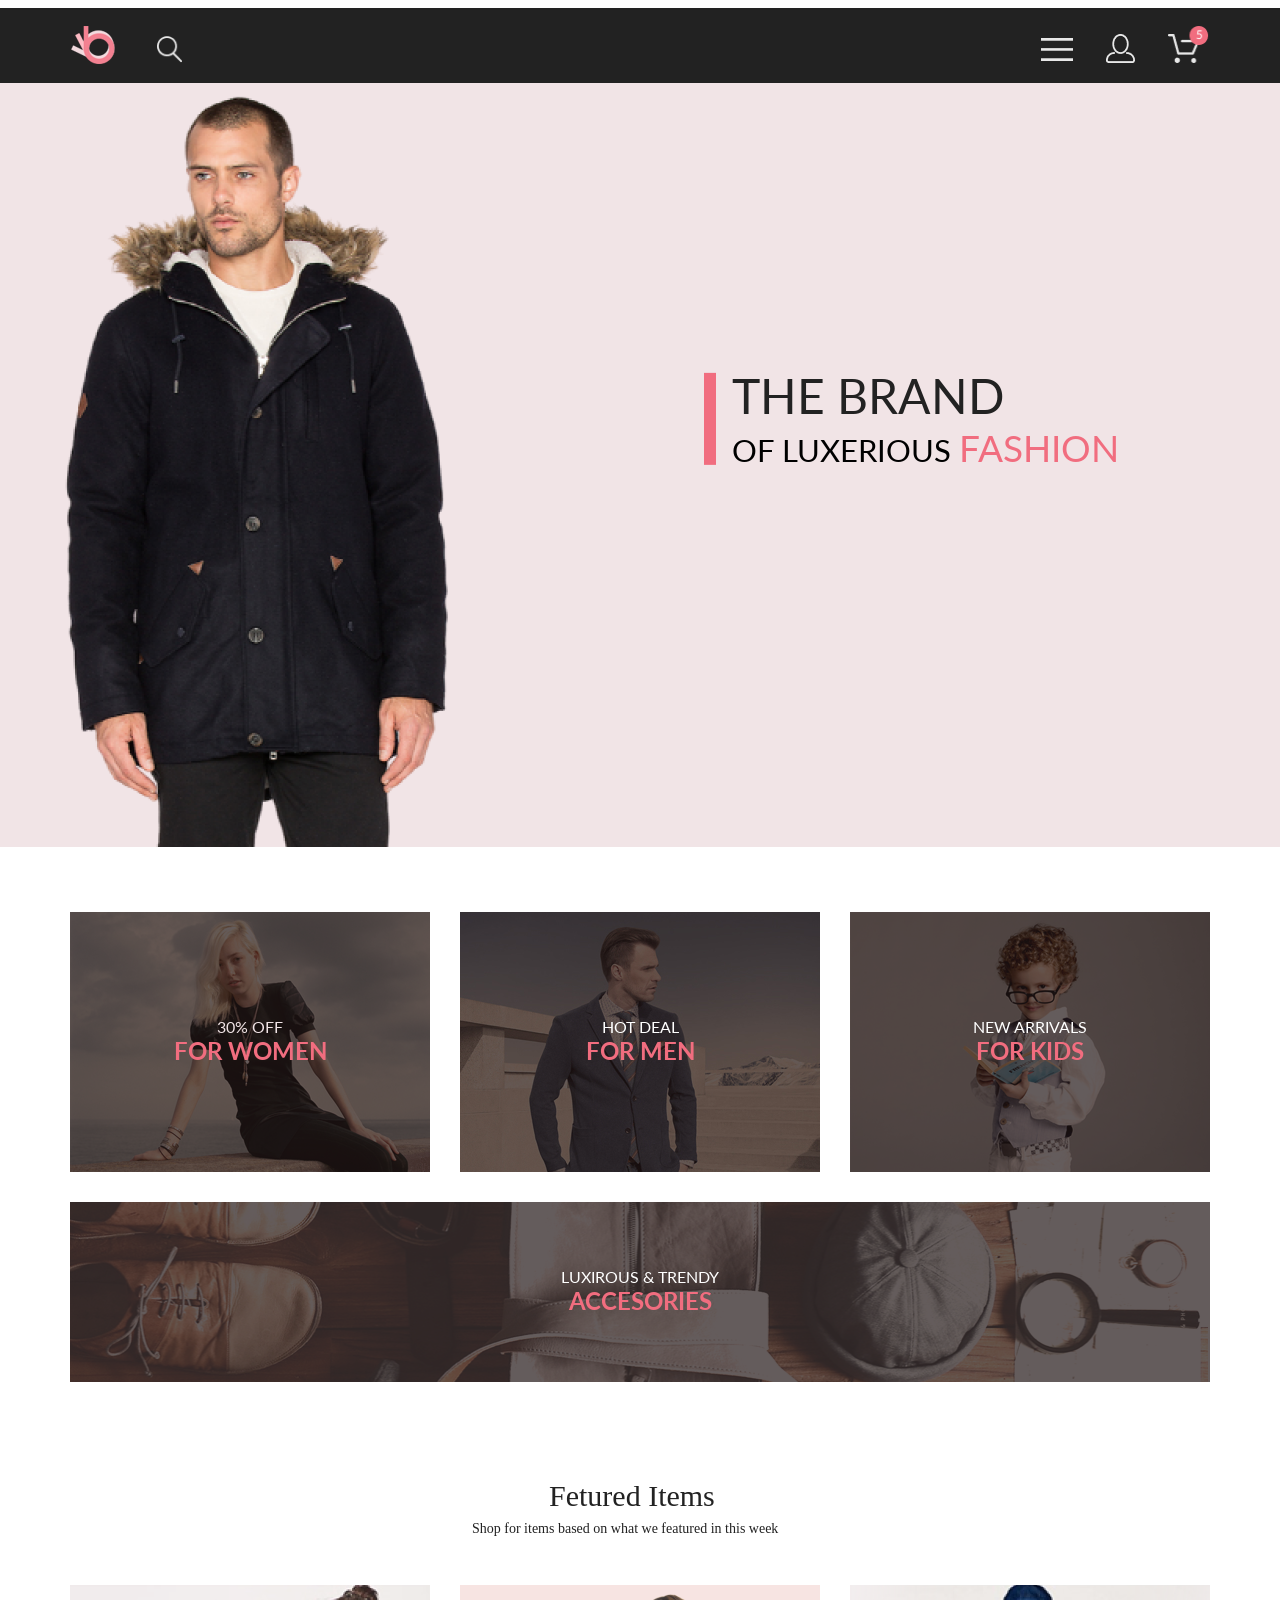
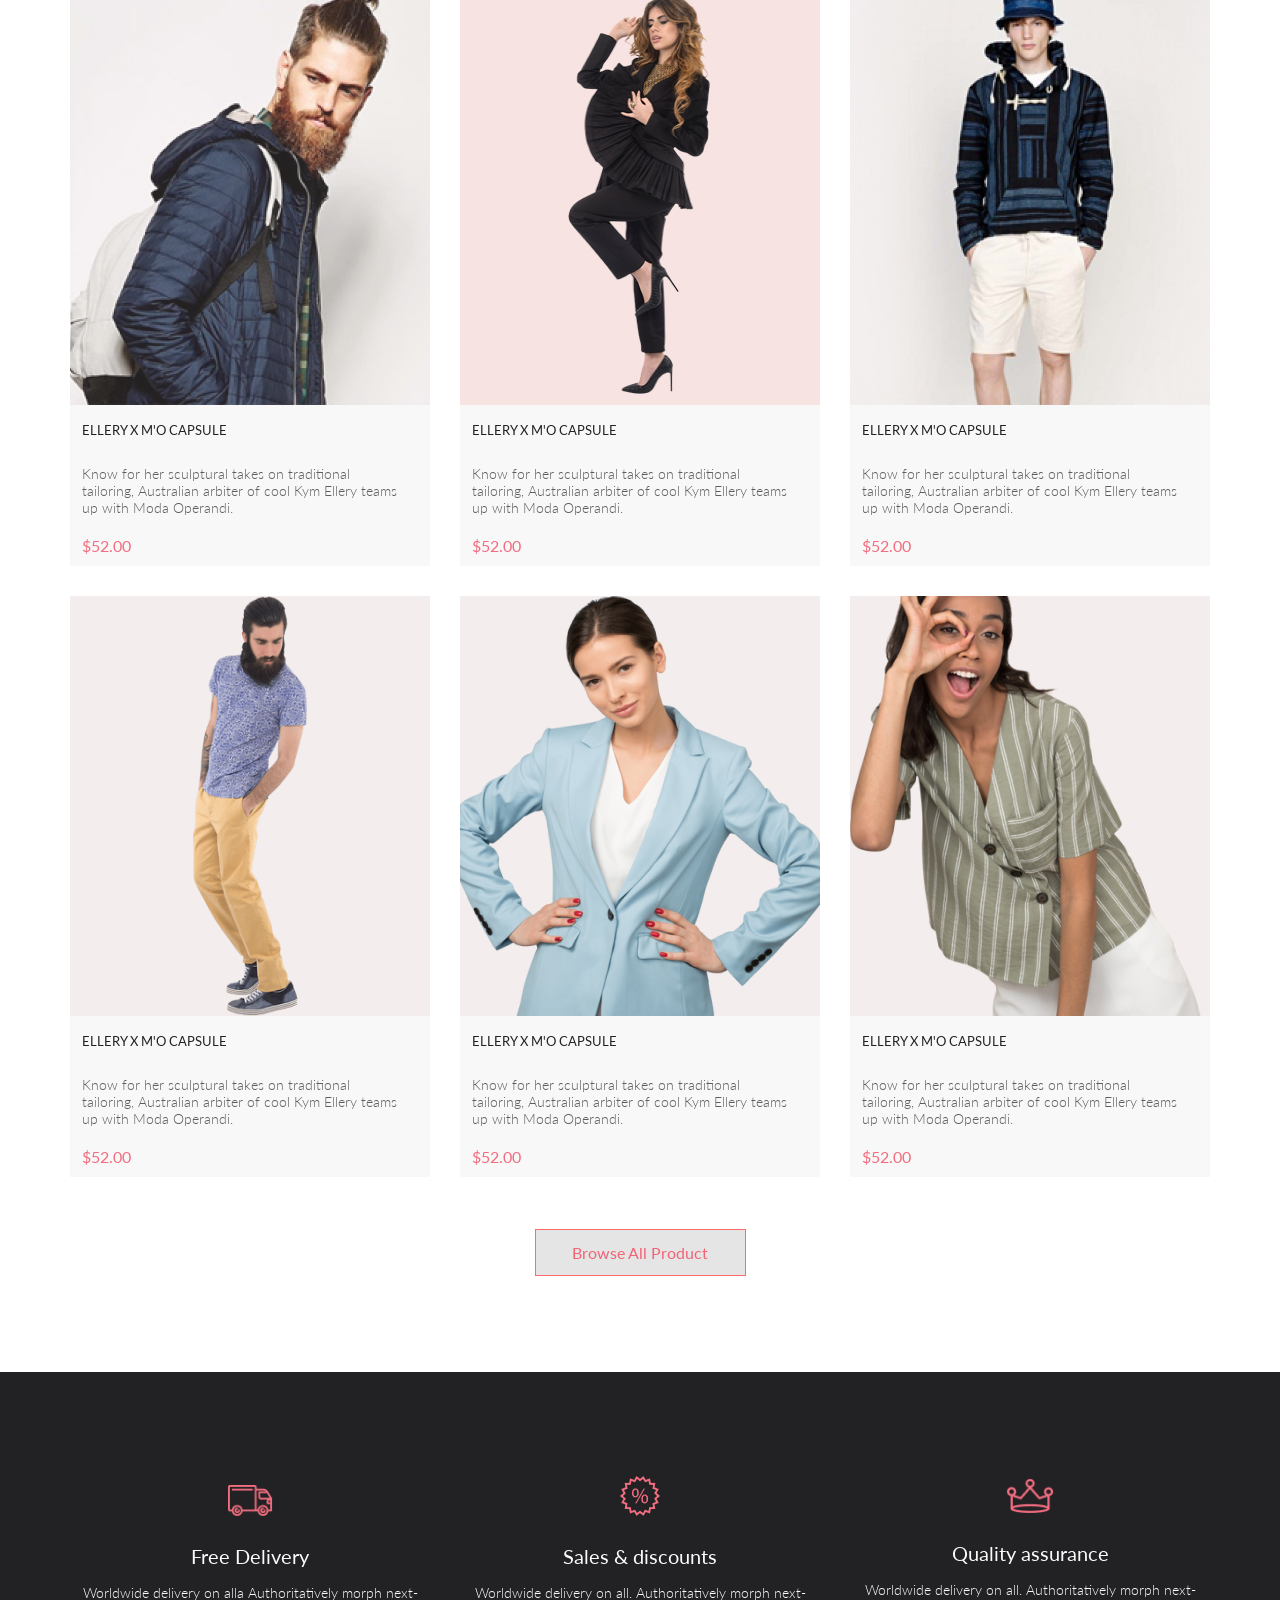
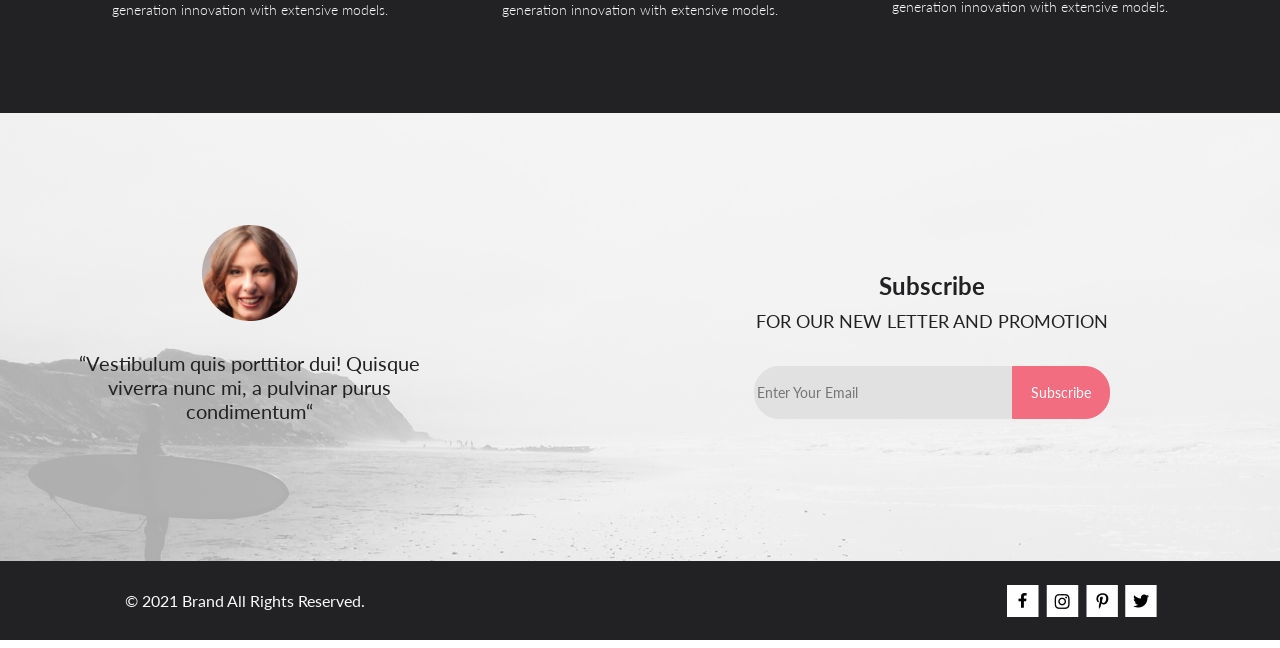
==== html/index.html @ 11b7366b "Initial" ====
<!DOCTYPE html>
<html lang="en">
<head>
    <meta charset="UTF-8">
    <title>Shop</title>
</head>
<style>
    @import "css/header.css";
    @import "css/main.css";
</style>
<body>
<div class="position">

    <header class="header">
        <div class="background">
            <div class="logo-and-search">
                <img class="logo" src="image/Logo.png">
                <img class="search" src="image/Search.png">
            </div>
            <div class="menu-profile-basket">
                <img class="menu" src="image/menu.png">
                <img class="profile" src="image/profile.png">
                <img class="basket" src="image/basket.png">
            </div>
        </div>
    </header>

    <main class="main">
        <div class="main-backend">
            <div class="men-text">
                <img class="men" src="image/men.png">
                <div class="text-and-stick">
                    <img src="image/stick.png">
                    <div class="text-name">
                        <span class="text-name__1">THE BRAND</span><br>
                        <span class="text-name__2">OF LUXERIOUS <span class="text-name__3">FASHION</span></span>

                    </div>
                </div>
            </div>
        </div>
        <div class="block-advertisement">
            <div class="block-advertisement__item women-background">
                <div class="item__text">
                    <span class="women-text__1">30% OFF</span>
                    <span class="women-text__2">FOR WOMEN</span>
                </div>
            </div>
            <div class="block-advertisement__item men-background">
                <div class="item__text">
                    <span class="men-2-text-section__1">HOT DEAL</span>
                    <span class="men-2-text-section__2">FOR MEN</span>
                </div>
            </div>
            <div class="block-advertisement__item kids-background">
                <div class="item__text">
                    <span class="kids-text__1">NEW ARRIVALS</span>
                    <span class="kids-text__2">FOR KIDS</span>
                </div>
            </div>
            <div class="img-background-accesories">
                <div class="item__text">
                    <span class="accessories-text__1">LUXIROUS & TRENDY</span>
                    <span class="accessories-text__2">ACCESORIES</span>
                </div>
            </div>
        </div>
        <div class="cont">
            <div class="text">
                <span class="text__1">Fetured Items</span>
                <span class="text__2">Shop for items based on what we featured in this week</span>
            </div>
            <div class="container">
                <div class="container__men-1">
                    <div class="container__background">
                        <img class="container-men-1__men-img" src="image/men-container-1.png">
                        <div class="container__texts">
                            <h3 class="container-texts__1">ELLERY X M'O CAPSULE</h3>
                            <h3 class="container-texts__2">Know for her sculptural takes on traditional tailoring,
                                Australian arbiter of cool Kym Ellery teams up with Moda Operandi.</h3>
                            <h3 class="container-texts__3">$52.00</h3>
                        </div>
                    </div>
                </div>
                <div class="container__women-1">
                    <div class="container__background">
                        <img class="container-women-1__women-img" src="image/women-container-1.png">
                        <div class="container__texts">
                            <h3 class="container-texts__1">ELLERY X M'O CAPSULE</h3>
                            <h3 class="container-texts__2">Know for her sculptural takes on traditional tailoring,
                                Australian arbiter of cool Kym Ellery teams up with Moda Operandi.</h3>
                            <h3 class="container-texts__3">$52.00</h3>
                        </div>
                    </div>
                </div>
                <div class="container__men-2">
                    <div class="container__background">
                        <img class="container-men-2__men-img" src="image/men-container-2.png">
                        <div class="container__texts">
                            <h3 class="container-texts__1">ELLERY X M'O CAPSULE</h3>
                            <h3 class="container-texts__2">Know for her sculptural takes on traditional tailoring,
                                Australian arbiter of cool Kym Ellery teams up with Moda Operandi.</h3>
                            <h3 class="container-texts__3">$52.00</h3>
                        </div>
                    </div>
                </div>
                <div class="container__men-3">
                    <div class="container__background">
                        <img class="container-men-3__men-img" src="image/men-container-3.png">
                        <div class="container__texts">
                            <h3 class="container-texts__1">ELLERY X M'O CAPSULE</h3>
                            <h3 class="container-texts__2">Know for her sculptural takes on traditional tailoring,
                                Australian arbiter of cool Kym Ellery teams up with Moda Operandi.</h3>
                            <h3 class="container-texts__3">$52.00</h3>
                        </div>
                    </div>
                </div>
                <div class="container__women-2">
                    <div class="container__background">
                        <img class="container-women-2__women-img" src="image/women-container-2.png">
                        <div class="container__texts">
                            <h3 class="container-texts__1">ELLERY X M'O CAPSULE</h3>
                            <h3 class="container-texts__2">Know for her sculptural takes on traditional tailoring,
                                Australian arbiter of cool Kym Ellery teams up with Moda Operandi.</h3>
                            <h3 class="container-texts__3">$52.00</h3>
                        </div>
                    </div>
                </div>
                <div class="container__women-3">
                    <div class="container__background">
                        <img class="container-women-3__women-img" src="image/women-container-3.png">
                        <div class="container__texts">
                            <h3 class="container-texts__1">ELLERY X M'O CAPSULE</h3>
                            <h3 class="container-texts__2">Know for her sculptural takes on traditional tailoring,
                                Australian arbiter of cool Kym Ellery teams up with Moda Operandi.</h3>
                            <h3 class="container-texts__3">$52.00</h3>
                        </div>
                    </div>
                </div>
            </div>
            <button class="btn" type="button">Browse All Product</button>
        </div>
        <div class="other">
            <div class="other__background">
                <div class="other-background__blocks">
                    <img class="img-car" src="image/car.png">
                    <span class="other-background__text-title">Free Delivery</span>
                    <span class="other-background__text-body">Worldwide delivery on alla Authoritatively morph next-generation innovation with extensive models.</span>
                </div>
                <div class="other-background__blocks">
                    <img class="img-sale" src="image/sale.png">
                    <span class="other-background__text-title">Sales & discounts</span>
                    <span class="other-background__text-body">Worldwide delivery on all. Authoritatively morph next-generation innovation with extensive models.</span>
                </div>
                <div class="other-background__blocks">
                    <img class="img-assurance" src="image/assurance.png">
                    <span class="other-background__text-title">Quality assurance</span>
                    <span class="other-background__text-body">Worldwide delivery on all. Authoritatively morph next-generation innovation with extensive models.</span>
                </div>
            </div>
        </div>
        <div class="subscribe">
            <div class="subscribe__message">
                <img class="subscribe-message__women" src="image/subscribe-women.png">
                <span class="subscribe-message__text">“Vestibulum quis porttitor dui! Quisque viverra nunc mi, a pulvinar purus condimentum“</span>
            </div>
            <div class="subscribe__btn-input">
                <span class="subscribe-btn-input__text-1">Subscribe</span>
                <span class="subscribe-btn-input__text-2">FOR OUR NEW LETTER AND PROMOTION</span>
                <div class="input-btn">
                    <input class="input-btn__text" type="text" placeholder="Enter Your Email">
                    <button class="input-btn__button" type="button">Subscribe</button>
                </div>
            </div>
        </div>
    </main>

    <footer class="footer">
        <div class="footer__text">© 2021 Brand All Rights Reserved.</div>
        <div class="footer__link">
            <img src="image/facebook.png">
            <img src="image/instagram.png">
            <img src="image/pinterest.png">
            <img src="image/twitter.png">
        </div>
    </footer>

</div>
</body>
</html>
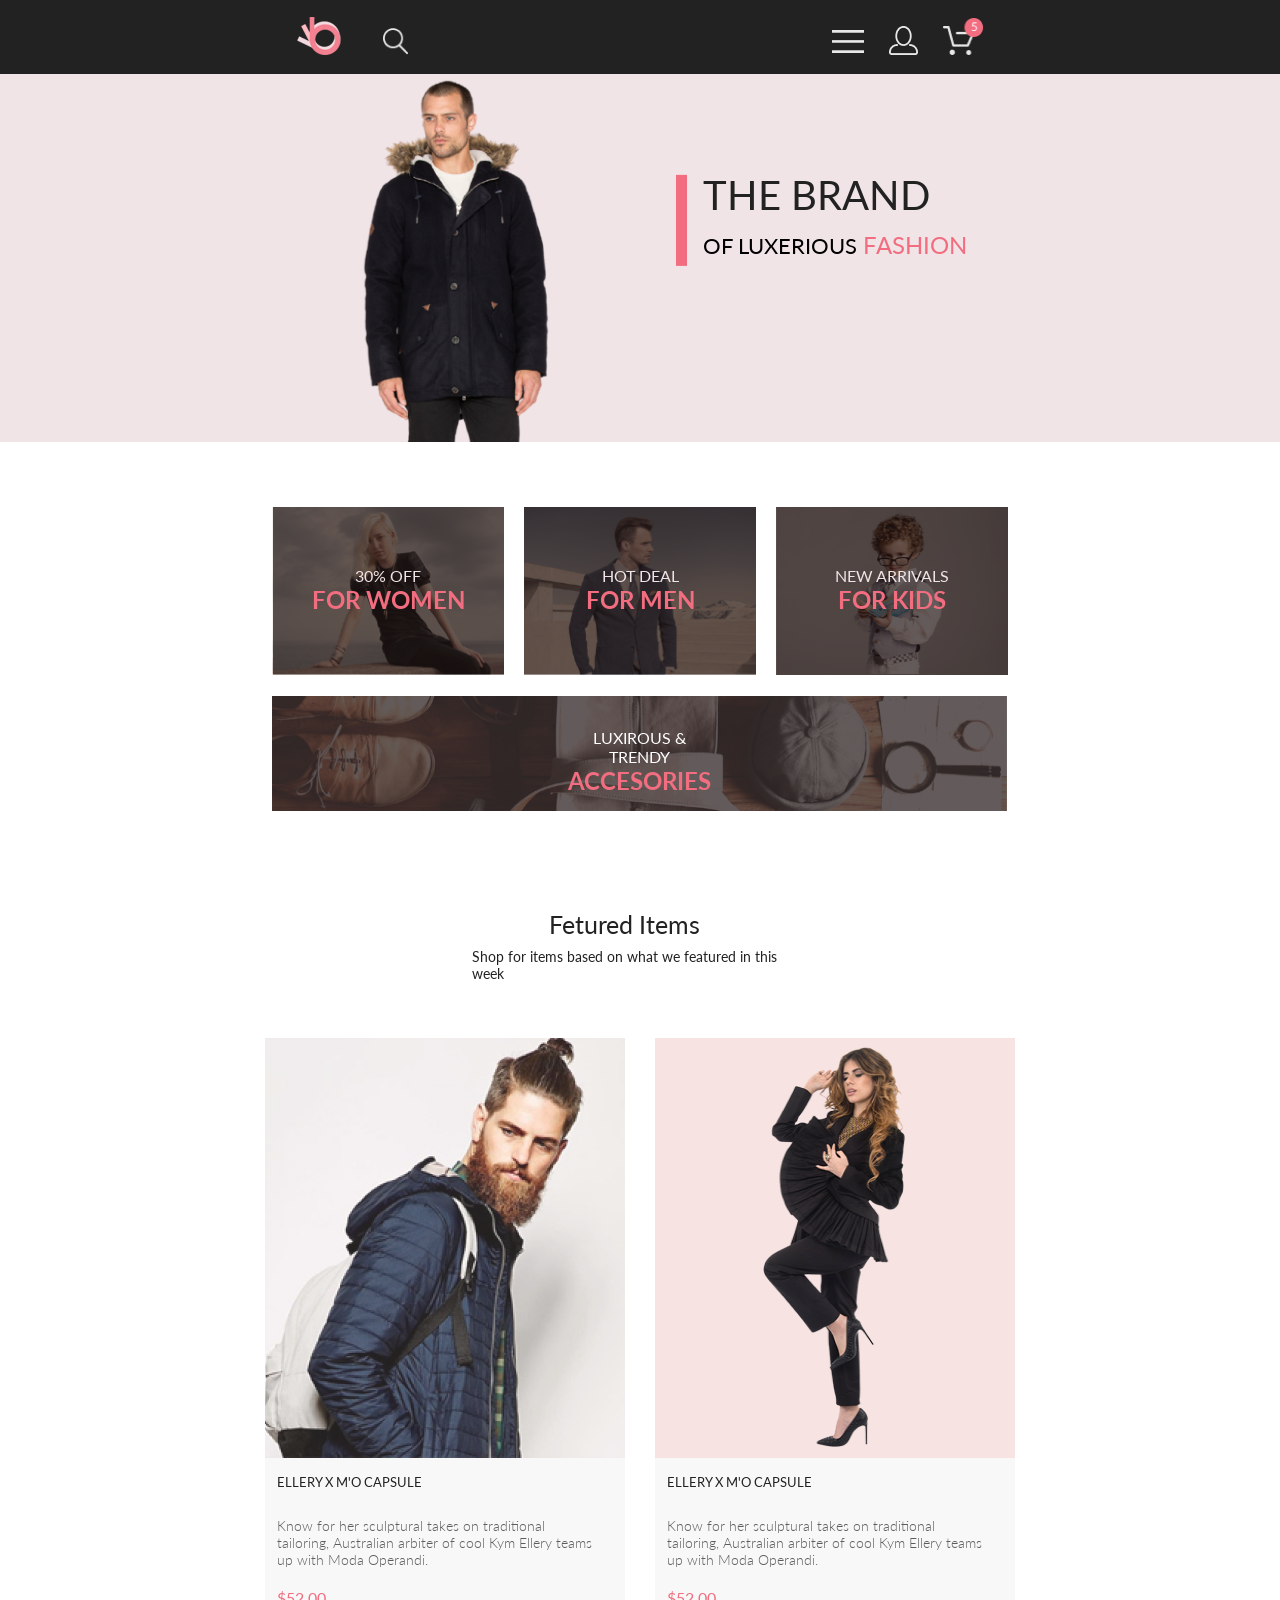
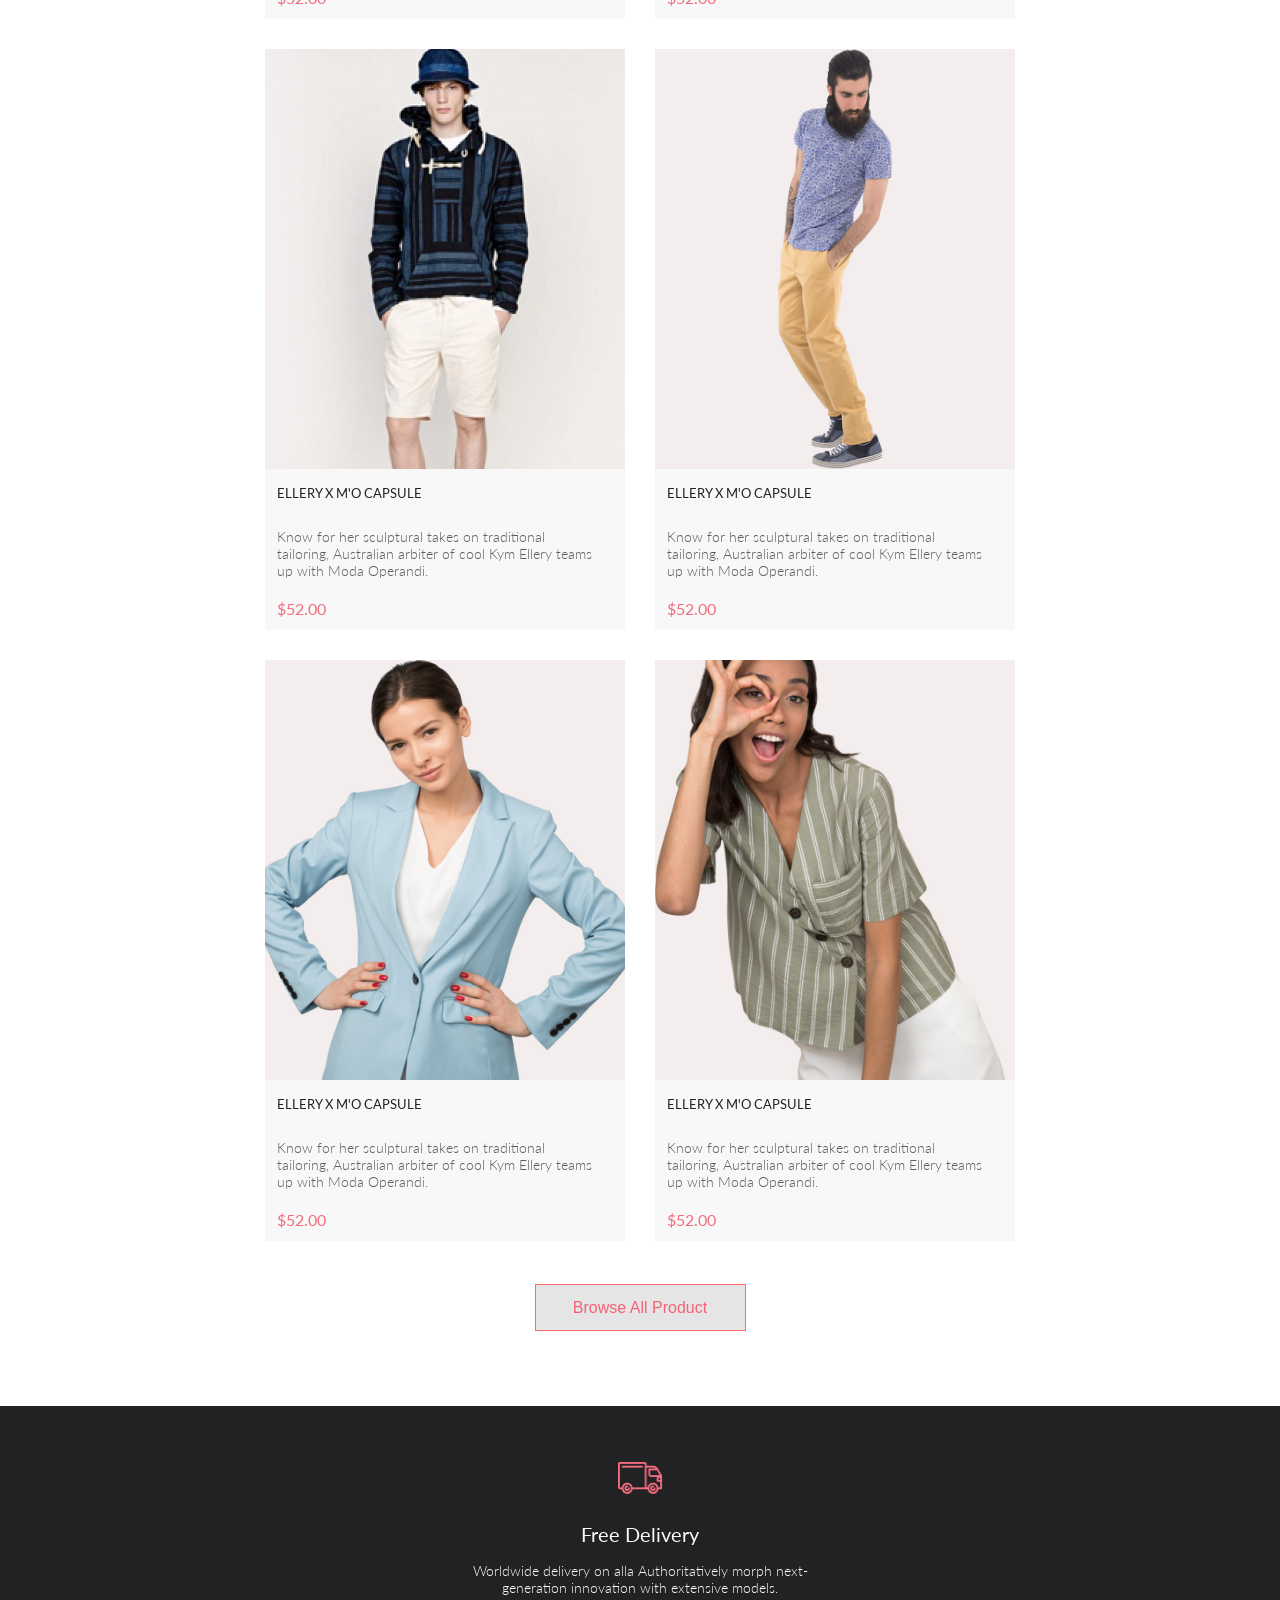
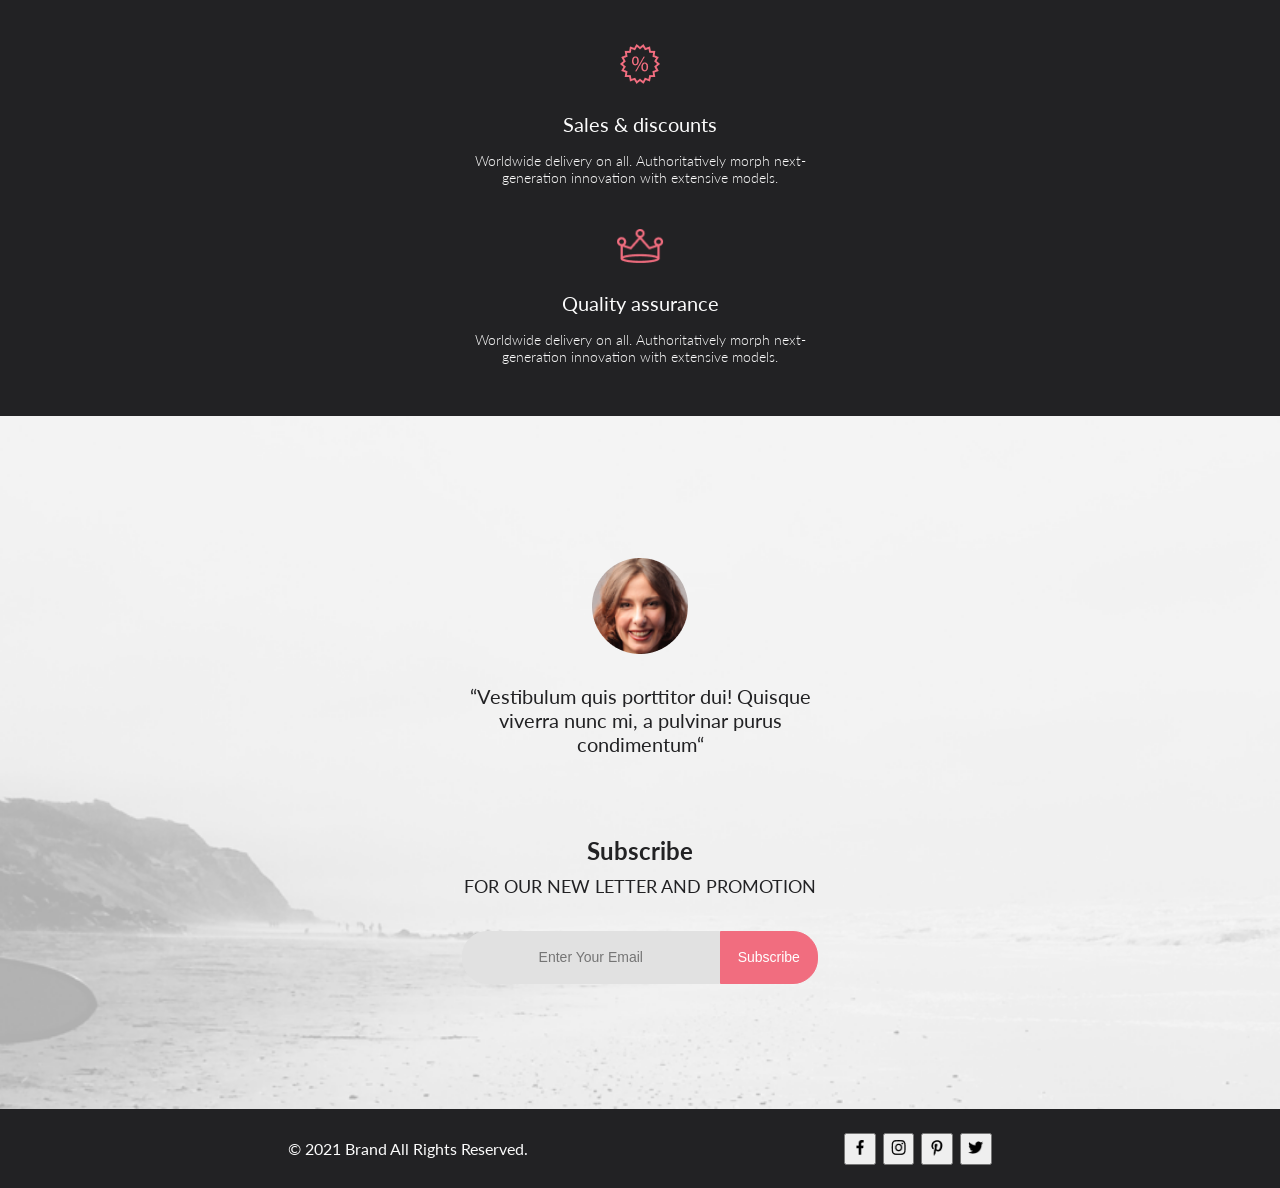
==== commit 416e4265: "Сделаны поправки на главное странице. Добавлен адаптив и псевдоклассы на главную страницу. Добавлена" ====
--- a/html/index.html
+++ b/html/index.html
@@ -8,183 +8,213 @@
     @import "css/header.css";
     @import "css/main.css";
 </style>
-<body>
-<div class="position">
-
-    <header class="header">
-        <div class="background">
-            <div class="logo-and-search">
-                <img class="logo" src="image/Logo.png">
-                <img class="search" src="image/Search.png">
-            </div>
-            <div class="menu-profile-basket">
-                <img class="menu" src="image/menu.png">
-                <img class="profile" src="image/profile.png">
-                <img class="basket" src="image/basket.png">
-            </div>
-        </div>
-    </header>
-
-    <main class="main">
-        <div class="main-backend">
-            <div class="men-text">
-                <img class="men" src="image/men.png">
-                <div class="text-and-stick">
-                    <img src="image/stick.png">
-                    <div class="text-name">
-                        <span class="text-name__1">THE BRAND</span><br>
-                        <span class="text-name__2">OF LUXERIOUS <span class="text-name__3">FASHION</span></span>
-
-                    </div>
-                </div>
-            </div>
-        </div>
-        <div class="block-advertisement">
-            <div class="block-advertisement__item women-background">
-                <div class="item__text">
-                    <span class="women-text__1">30% OFF</span>
-                    <span class="women-text__2">FOR WOMEN</span>
-                </div>
-            </div>
-            <div class="block-advertisement__item men-background">
-                <div class="item__text">
-                    <span class="men-2-text-section__1">HOT DEAL</span>
-                    <span class="men-2-text-section__2">FOR MEN</span>
-                </div>
-            </div>
-            <div class="block-advertisement__item kids-background">
-                <div class="item__text">
-                    <span class="kids-text__1">NEW ARRIVALS</span>
-                    <span class="kids-text__2">FOR KIDS</span>
-                </div>
-            </div>
-            <div class="img-background-accesories">
-                <div class="item__text">
-                    <span class="accessories-text__1">LUXIROUS & TRENDY</span>
-                    <span class="accessories-text__2">ACCESORIES</span>
-                </div>
-            </div>
-        </div>
-        <div class="cont">
-            <div class="text">
-                <span class="text__1">Fetured Items</span>
-                <span class="text__2">Shop for items based on what we featured in this week</span>
-            </div>
-            <div class="container">
-                <div class="container__men-1">
-                    <div class="container__background">
-                        <img class="container-men-1__men-img" src="image/men-container-1.png">
-                        <div class="container__texts">
-                            <h3 class="container-texts__1">ELLERY X M'O CAPSULE</h3>
-                            <h3 class="container-texts__2">Know for her sculptural takes on traditional tailoring,
-                                Australian arbiter of cool Kym Ellery teams up with Moda Operandi.</h3>
-                            <h3 class="container-texts__3">$52.00</h3>
-                        </div>
-                    </div>
-                </div>
-                <div class="container__women-1">
-                    <div class="container__background">
-                        <img class="container-women-1__women-img" src="image/women-container-1.png">
-                        <div class="container__texts">
-                            <h3 class="container-texts__1">ELLERY X M'O CAPSULE</h3>
-                            <h3 class="container-texts__2">Know for her sculptural takes on traditional tailoring,
-                                Australian arbiter of cool Kym Ellery teams up with Moda Operandi.</h3>
-                            <h3 class="container-texts__3">$52.00</h3>
-                        </div>
-                    </div>
-                </div>
-                <div class="container__men-2">
-                    <div class="container__background">
-                        <img class="container-men-2__men-img" src="image/men-container-2.png">
-                        <div class="container__texts">
-                            <h3 class="container-texts__1">ELLERY X M'O CAPSULE</h3>
-                            <h3 class="container-texts__2">Know for her sculptural takes on traditional tailoring,
-                                Australian arbiter of cool Kym Ellery teams up with Moda Operandi.</h3>
-                            <h3 class="container-texts__3">$52.00</h3>
-                        </div>
-                    </div>
-                </div>
-                <div class="container__men-3">
-                    <div class="container__background">
-                        <img class="container-men-3__men-img" src="image/men-container-3.png">
-                        <div class="container__texts">
-                            <h3 class="container-texts__1">ELLERY X M'O CAPSULE</h3>
-                            <h3 class="container-texts__2">Know for her sculptural takes on traditional tailoring,
-                                Australian arbiter of cool Kym Ellery teams up with Moda Operandi.</h3>
-                            <h3 class="container-texts__3">$52.00</h3>
-                        </div>
-                    </div>
-                </div>
-                <div class="container__women-2">
-                    <div class="container__background">
-                        <img class="container-women-2__women-img" src="image/women-container-2.png">
-                        <div class="container__texts">
-                            <h3 class="container-texts__1">ELLERY X M'O CAPSULE</h3>
-                            <h3 class="container-texts__2">Know for her sculptural takes on traditional tailoring,
-                                Australian arbiter of cool Kym Ellery teams up with Moda Operandi.</h3>
-                            <h3 class="container-texts__3">$52.00</h3>
-                        </div>
-                    </div>
-                </div>
-                <div class="container__women-3">
-                    <div class="container__background">
-                        <img class="container-women-3__women-img" src="image/women-container-3.png">
-                        <div class="container__texts">
-                            <h3 class="container-texts__1">ELLERY X M'O CAPSULE</h3>
-                            <h3 class="container-texts__2">Know for her sculptural takes on traditional tailoring,
-                                Australian arbiter of cool Kym Ellery teams up with Moda Operandi.</h3>
-                            <h3 class="container-texts__3">$52.00</h3>
-                        </div>
-                    </div>
-                </div>
-            </div>
-            <button class="btn" type="button">Browse All Product</button>
-        </div>
-        <div class="other">
-            <div class="other__background">
-                <div class="other-background__blocks">
-                    <img class="img-car" src="image/car.png">
-                    <span class="other-background__text-title">Free Delivery</span>
-                    <span class="other-background__text-body">Worldwide delivery on alla Authoritatively morph next-generation innovation with extensive models.</span>
-                </div>
-                <div class="other-background__blocks">
-                    <img class="img-sale" src="image/sale.png">
-                    <span class="other-background__text-title">Sales & discounts</span>
-                    <span class="other-background__text-body">Worldwide delivery on all. Authoritatively morph next-generation innovation with extensive models.</span>
-                </div>
-                <div class="other-background__blocks">
-                    <img class="img-assurance" src="image/assurance.png">
-                    <span class="other-background__text-title">Quality assurance</span>
-                    <span class="other-background__text-body">Worldwide delivery on all. Authoritatively morph next-generation innovation with extensive models.</span>
-                </div>
-            </div>
-        </div>
-        <div class="subscribe">
-            <div class="subscribe__message">
-                <img class="subscribe-message__women" src="image/subscribe-women.png">
-                <span class="subscribe-message__text">“Vestibulum quis porttitor dui! Quisque viverra nunc mi, a pulvinar purus condimentum“</span>
-            </div>
-            <div class="subscribe__btn-input">
-                <span class="subscribe-btn-input__text-1">Subscribe</span>
-                <span class="subscribe-btn-input__text-2">FOR OUR NEW LETTER AND PROMOTION</span>
-                <div class="input-btn">
-                    <input class="input-btn__text" type="text" placeholder="Enter Your Email">
-                    <button class="input-btn__button" type="button">Subscribe</button>
-                </div>
-            </div>
-        </div>
-    </main>
-
-    <footer class="footer">
-        <div class="footer__text">© 2021 Brand All Rights Reserved.</div>
-        <div class="footer__link">
-            <img src="image/facebook.png">
-            <img src="image/instagram.png">
-            <img src="image/pinterest.png">
-            <img src="image/twitter.png">
-        </div>
-    </footer>
-
-</div>
+<body class="class-body">
+
+<header class="header">
+    <div class="header__background">
+        <div class="header__logo-and-search">
+            <img class="logo" src="image/Logo.png">
+            <img class="search" src="image/Search.png">
+        </div>
+        <div class="header__menu-profile-basket">
+            <img class="menu" src="image/menu.png">
+            <img class="profile" src="image/profile.png">
+            <img class="basket" src="image/basket.png">
+        </div>
+    </div>
+</header>
+
+<main class="main">
+
+    <div class="main__men-and-text">
+        <img class="men" src="image/men.png">
+        <div class="text-and-stick">
+            <img src="image/stick.png">
+            <div class="text-name">
+                <span class="text-name__1">THE BRAND</span><br>
+                <span class="text-name__2">OF LUXERIOUS <span class="text-name__3">FASHION</span></span>
+
+            </div>
+        </div>
+    </div>
+
+    <div class="main__advertisement">
+        <div class="main-advertisement__item women-background">
+            <div class="item__text">
+                <span class="item-text__title">30% OFF</span>
+                <span class="item-text__who">FOR WOMEN</span>
+            </div>
+        </div>
+        <div class="main-advertisement__item men-background">
+            <div class="item__text">
+                <span class="item-text__title">HOT DEAL</span>
+                <span class="item-text__who">FOR MEN</span>
+            </div>
+        </div>
+        <div class="main-advertisement__item kids-background">
+            <div class="item__text">
+                <span class="item-text__title">NEW ARRIVALS</span>
+                <span class="item-text__who">FOR KIDS</span>
+            </div>
+        </div>
+        <div class="img-background-accesories">
+            <div class="item__text">
+                <span class="accessories-text__title">LUXIROUS & TRENDY</span>
+                <span class="accessories-text__content">ACCESORIES</span>
+            </div>
+        </div>
+    </div>
+
+    <div class="main__block-with-shares">
+        <div class="block-with-shares__text">
+            <span class="shares-text__title">Fetured Items</span>
+            <span class="shares-text__content">Shop for items based on what we featured in this week</span>
+        </div>
+        <div class="container">
+            <div class="container__men-1">
+                <div class="container__background">
+                    <button class="container__btn-buy" type="button">
+                        <img src="image/btn-basket.png" class="container-btn-buy__basket">
+                        <span class="container-btn-buy__text">Add to Cart</span>
+                    </button>
+                    <img class="container-men-1__men-img" src="image/men-container-1.png">
+                    <div class="container__texts">
+                        <h3 class="container-texts__1">ELLERY X M'O CAPSULE</h3>
+                        <h3 class="container-texts__2">Know for her sculptural takes on traditional tailoring,
+                            Australian arbiter of cool Kym Ellery teams up with Moda Operandi.</h3>
+                        <h3 class="container-texts__3">$52.00</h3>
+                    </div>
+                </div>
+            </div>
+            <div class="container__women-1">
+                <div class="container__background">
+                    <button class="container__btn-buy" type="button">
+                        <img src="image/btn-basket.png" class="container-btn-buy__basket">
+                        <span class="container-btn-buy__text">Add to Cart</span>
+                    </button>
+                    <img class="container-women-1__women-img" src="image/women-container-1.png">
+                    <div class="container__texts">
+                        <h3 class="container-texts__1">ELLERY X M'O CAPSULE</h3>
+                        <h3 class="container-texts__2">Know for her sculptural takes on traditional tailoring,
+                            Australian arbiter of cool Kym Ellery teams up with Moda Operandi.</h3>
+                        <h3 class="container-texts__3">$52.00</h3>
+                    </div>
+                </div>
+            </div>
+            <div class="container__men-2">
+                <div class="container__background">
+                    <button class="container__btn-buy" type="button">
+                        <img src="image/btn-basket.png" class="container-btn-buy__basket">
+                        <span class="container-btn-buy__text">Add to Cart</span>
+                    </button>
+                    <img class="container-men-2__men-img" src="image/men-container-2.png">
+                    <div class="container__texts">
+                        <h3 class="container-texts__1">ELLERY X M'O CAPSULE</h3>
+                        <h3 class="container-texts__2">Know for her sculptural takes on traditional tailoring,
+                            Australian arbiter of cool Kym Ellery teams up with Moda Operandi.</h3>
+                        <h3 class="container-texts__3">$52.00</h3>
+                    </div>
+                </div>
+            </div>
+            <div class="container__men-3">
+                <div class="container__background">
+                    <button class="container__btn-buy" type="button">
+                        <img src="image/btn-basket.png" class="container-btn-buy__basket">
+                        <span class="container-btn-buy__text">Add to Cart</span>
+                    </button>
+                    <img class="container-men-3__men-img" src="image/men-container-3.png">
+                    <div class="container__texts">
+                        <h3 class="container-texts__1">ELLERY X M'O CAPSULE</h3>
+                        <h3 class="container-texts__2">Know for her sculptural takes on traditional tailoring,
+                            Australian arbiter of cool Kym Ellery teams up with Moda Operandi.</h3>
+                        <h3 class="container-texts__3">$52.00</h3>
+                    </div>
+                </div>
+            </div>
+            <div class="container__women-2">
+                <div class="container__background">
+                    <button class="container__btn-buy" type="button">
+                        <img src="image/btn-basket.png" class="container-btn-buy__basket">
+                        <span class="container-btn-buy__text">Add to Cart</span>
+                    </button>
+                    <img class="container-women-2__women-img" src="image/women-container-2.png">
+                    <div class="container__texts">
+                        <h3 class="container-texts__1">ELLERY X M'O CAPSULE</h3>
+                        <h3 class="container-texts__2">Know for her sculptural takes on traditional tailoring,
+                            Australian arbiter of cool Kym Ellery teams up with Moda Operandi.</h3>
+                        <h3 class="container-texts__3">$52.00</h3>
+                    </div>
+                </div>
+            </div>
+            <div class="container__women-3">
+                <div class="container__background">
+                    <button class="container__btn-buy" type="button">
+                        <img src="image/btn-basket.png" class="container-btn-buy__basket">
+                        <span class="container-btn-buy__text">Add to Cart</span>
+                    </button>
+                    <img class="container-women-3__women-img" src="image/women-container-3.png">
+                    <div class="container__texts">
+                        <h3 class="container-texts__1">ELLERY X M'O CAPSULE</h3>
+                        <h3 class="container-texts__2">Know for her sculptural takes on traditional tailoring,
+                            Australian arbiter of cool Kym Ellery teams up with Moda Operandi.</h3>
+                        <h3 class="container-texts__3">$52.00</h3>
+                    </div>
+                </div>
+            </div>
+        </div>
+        <button class="btn" type="button">Browse All Product</button>
+    </div>
+    <div class="other">
+        <div class="other__background">
+            <div class="other-background__blocks">
+                <img class="img-car" src="image/car.png">
+                <span class="other-background__text-title">Free Delivery</span>
+                <span class="other-background__text-body">Worldwide delivery on alla Authoritatively morph next-generation innovation with extensive models.</span>
+            </div>
+            <div class="other-background__blocks">
+                <img class="img-sale" src="image/sale.png">
+                <span class="other-background__text-title">Sales & discounts</span>
+                <span class="other-background__text-body">Worldwide delivery on all. Authoritatively morph next-generation innovation with extensive models.</span>
+            </div>
+            <div class="other-background__blocks">
+                <img class="img-assurance" src="image/assurance.png">
+                <span class="other-background__text-title">Quality assurance</span>
+                <span class="other-background__text-body">Worldwide delivery on all. Authoritatively morph next-generation innovation with extensive models.</span>
+            </div>
+        </div>
+    </div>
+    <div class="subscribe">
+        <div class="subscribe__message">
+            <img class="subscribe-message__women" src="image/subscribe-women.png">
+            <span class="subscribe-message__text">“Vestibulum quis porttitor dui! Quisque viverra nunc mi, a pulvinar purus condimentum“</span>
+        </div>
+        <div class="subscribe__btn-input">
+            <span class="subscribe-btn-input__text-1">Subscribe</span>
+            <span class="subscribe-btn-input__text-2">FOR OUR NEW LETTER AND PROMOTION</span>
+            <div class="input-btn">
+                <input class="input-btn__text" type="email" placeholder="Enter Your Email">
+                <button class="input-btn__button" type="button">Subscribe</button>
+            </div>
+        </div>
+    </div>
+</main>
+
+<footer class="footer">
+    <div class="footer__text">© 2021 Brand All Rights Reserved.</div>
+    <div class="footer__link">
+        <button class="footer-link__img" type="button">
+            <img src="image/facebook.png" class="footer-link-img__facebook">
+        </button>
+        <button class="footer-link__img" type="button">
+            <img src="image/instagram.png" class="footer-link-img__instagram">
+        </button>
+        <button class="footer-link__img" type="button">
+            <img src="image/pinterest.png" class="footer-link-img__pinterest">
+        </button>
+        <button class="footer-link__img" type="button">
+                <img src="image/twitter.png" class="footer-link-img__twitter">
+        </button>
+    </div>
+</footer>
 </body>
 </html>
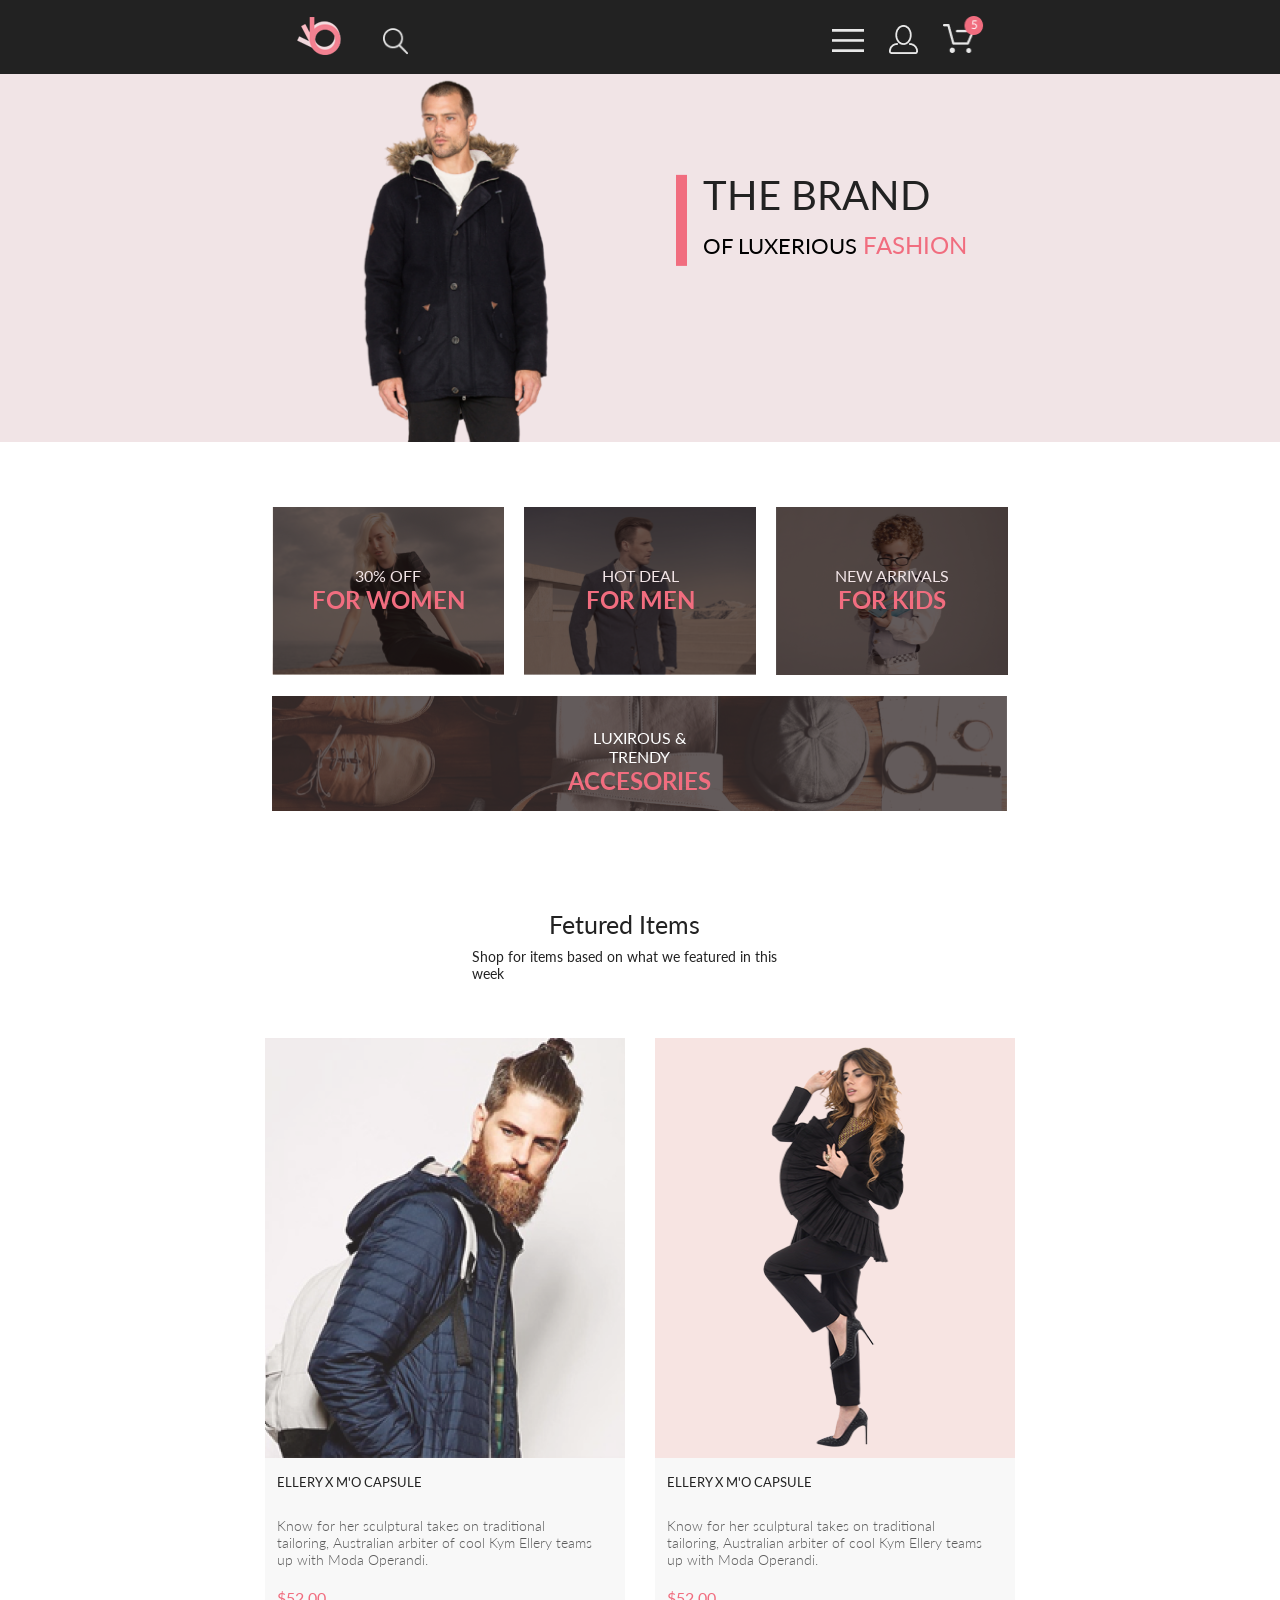
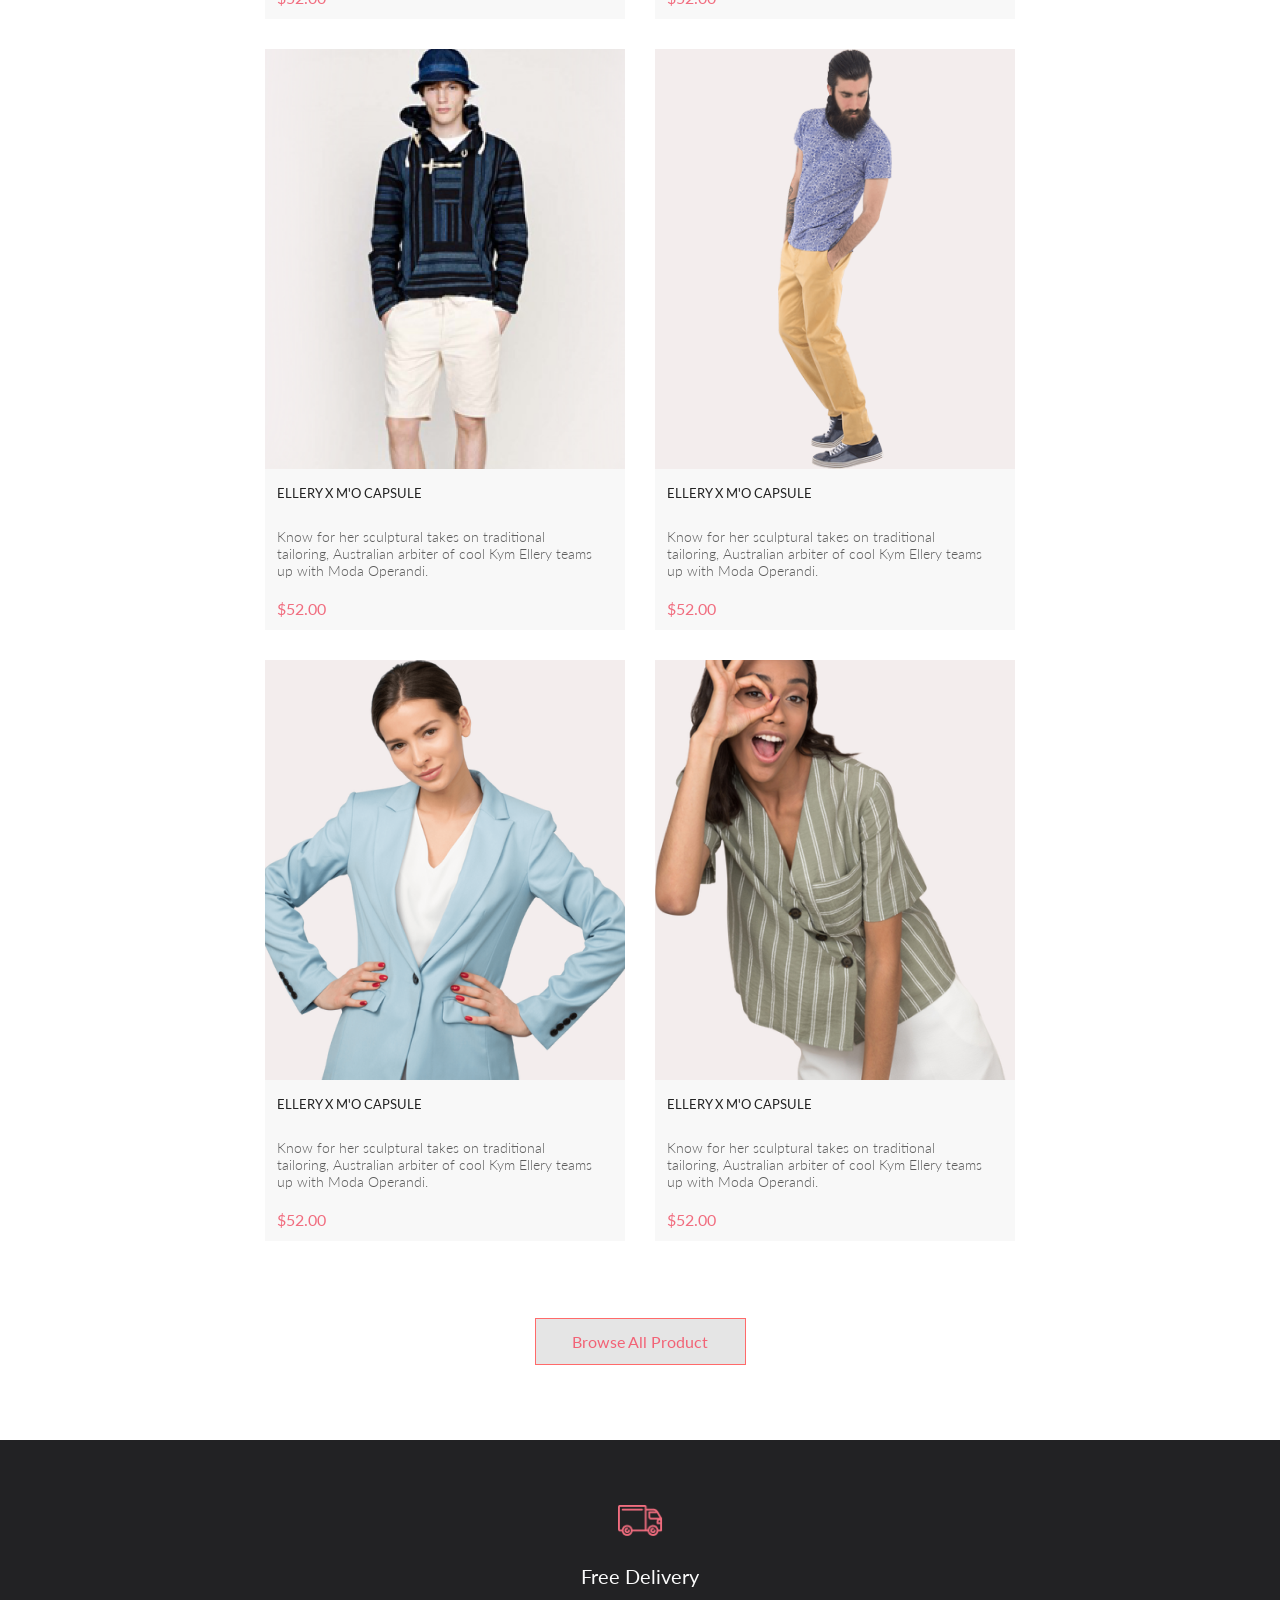
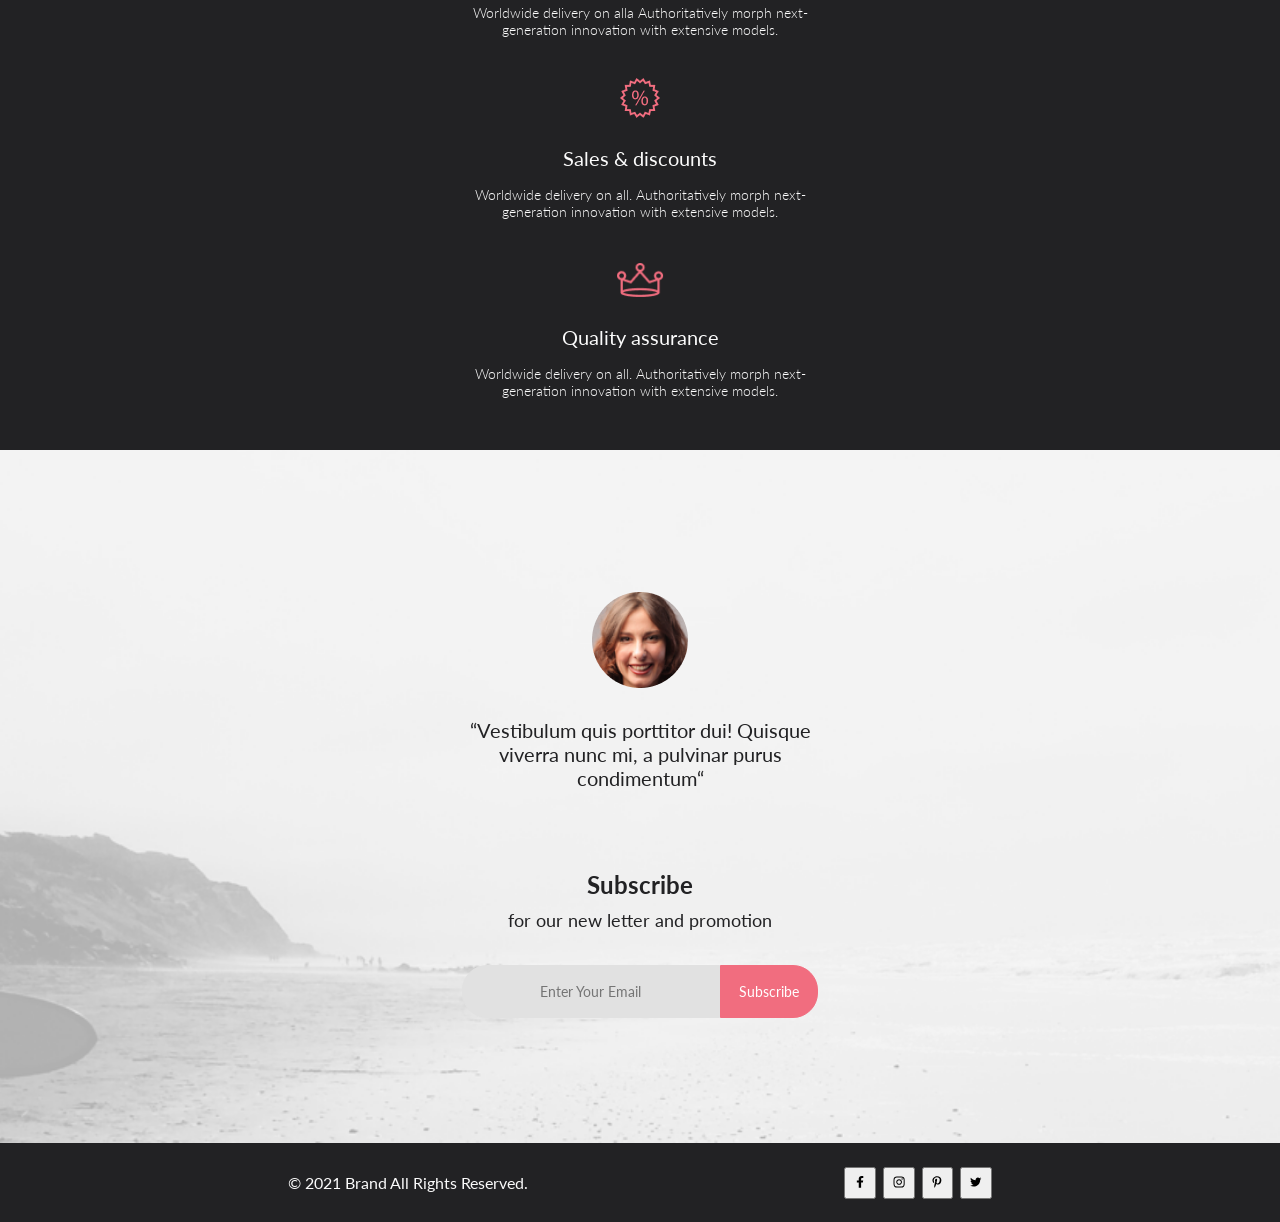
==== commit a4c8851e: "Доработала адаптив для главной страницы и корзины на 1600px и 768px. Добавила ссылки с главной стран" ====
--- a/html/index.html
+++ b/html/index.html
@@ -7,6 +7,7 @@
 <style>
     @import "css/header.css";
     @import "css/main.css";
+    @import "css/normalize.css";
 </style>
 <body class="class-body">
 
@@ -19,7 +20,9 @@
         <div class="header__menu-profile-basket">
             <img class="menu" src="image/menu.png">
             <img class="profile" src="image/profile.png">
-            <img class="basket" src="image/basket.png">
+            <a href="cart.html">
+                <img class="basket" src="image/basket.png">
+            </a>
         </div>
     </div>
 </header>
@@ -31,8 +34,8 @@
         <div class="text-and-stick">
             <img src="image/stick.png">
             <div class="text-name">
-                <span class="text-name__1">THE BRAND</span><br>
-                <span class="text-name__2">OF LUXERIOUS <span class="text-name__3">FASHION</span></span>
+                <span class="text-name__title">the brand</span><br>
+                <span class="text-name__body-first">of luxerious <span class="text-name__body-two">fashion</span></span>
 
             </div>
         </div>
@@ -41,26 +44,26 @@
     <div class="main__advertisement">
         <div class="main-advertisement__item women-background">
             <div class="item__text">
-                <span class="item-text__title">30% OFF</span>
-                <span class="item-text__who">FOR WOMEN</span>
+                <span class="item-text__title">30% off</span>
+                <span class="item-text__who">for women</span>
             </div>
         </div>
         <div class="main-advertisement__item men-background">
             <div class="item__text">
-                <span class="item-text__title">HOT DEAL</span>
-                <span class="item-text__who">FOR MEN</span>
+                <span class="item-text__title">hot deal</span>
+                <span class="item-text__who">for men</span>
             </div>
         </div>
         <div class="main-advertisement__item kids-background">
             <div class="item__text">
-                <span class="item-text__title">NEW ARRIVALS</span>
-                <span class="item-text__who">FOR KIDS</span>
+                <span class="item-text__title">new arrivals</span>
+                <span class="item-text__who">for kids</span>
             </div>
         </div>
         <div class="img-background-accesories">
             <div class="item__text">
-                <span class="accessories-text__title">LUXIROUS & TRENDY</span>
-                <span class="accessories-text__content">ACCESORIES</span>
+                <span class="accessories-text__title">luxirous & trendy</span>
+                <span class="accessories-text__content">accesories</span>
             </div>
         </div>
     </div>
@@ -71,93 +74,93 @@
             <span class="shares-text__content">Shop for items based on what we featured in this week</span>
         </div>
         <div class="container">
-            <div class="container__men-1">
-                <div class="container__background">
-                    <button class="container__btn-buy" type="button">
-                        <img src="image/btn-basket.png" class="container-btn-buy__basket">
-                        <span class="container-btn-buy__text">Add to Cart</span>
-                    </button>
-                    <img class="container-men-1__men-img" src="image/men-container-1.png">
-                    <div class="container__texts">
-                        <h3 class="container-texts__1">ELLERY X M'O CAPSULE</h3>
-                        <h3 class="container-texts__2">Know for her sculptural takes on traditional tailoring,
-                            Australian arbiter of cool Kym Ellery teams up with Moda Operandi.</h3>
-                        <h3 class="container-texts__3">$52.00</h3>
-                    </div>
-                </div>
-            </div>
-            <div class="container__women-1">
-                <div class="container__background">
-                    <button class="container__btn-buy" type="button">
-                        <img src="image/btn-basket.png" class="container-btn-buy__basket">
-                        <span class="container-btn-buy__text">Add to Cart</span>
-                    </button>
-                    <img class="container-women-1__women-img" src="image/women-container-1.png">
-                    <div class="container__texts">
-                        <h3 class="container-texts__1">ELLERY X M'O CAPSULE</h3>
-                        <h3 class="container-texts__2">Know for her sculptural takes on traditional tailoring,
-                            Australian arbiter of cool Kym Ellery teams up with Moda Operandi.</h3>
-                        <h3 class="container-texts__3">$52.00</h3>
-                    </div>
-                </div>
-            </div>
-            <div class="container__men-2">
-                <div class="container__background">
-                    <button class="container__btn-buy" type="button">
-                        <img src="image/btn-basket.png" class="container-btn-buy__basket">
-                        <span class="container-btn-buy__text">Add to Cart</span>
-                    </button>
-                    <img class="container-men-2__men-img" src="image/men-container-2.png">
-                    <div class="container__texts">
-                        <h3 class="container-texts__1">ELLERY X M'O CAPSULE</h3>
-                        <h3 class="container-texts__2">Know for her sculptural takes on traditional tailoring,
-                            Australian arbiter of cool Kym Ellery teams up with Moda Operandi.</h3>
-                        <h3 class="container-texts__3">$52.00</h3>
-                    </div>
-                </div>
-            </div>
-            <div class="container__men-3">
-                <div class="container__background">
-                    <button class="container__btn-buy" type="button">
-                        <img src="image/btn-basket.png" class="container-btn-buy__basket">
-                        <span class="container-btn-buy__text">Add to Cart</span>
-                    </button>
-                    <img class="container-men-3__men-img" src="image/men-container-3.png">
-                    <div class="container__texts">
-                        <h3 class="container-texts__1">ELLERY X M'O CAPSULE</h3>
-                        <h3 class="container-texts__2">Know for her sculptural takes on traditional tailoring,
-                            Australian arbiter of cool Kym Ellery teams up with Moda Operandi.</h3>
-                        <h3 class="container-texts__3">$52.00</h3>
-                    </div>
-                </div>
-            </div>
-            <div class="container__women-2">
-                <div class="container__background">
-                    <button class="container__btn-buy" type="button">
-                        <img src="image/btn-basket.png" class="container-btn-buy__basket">
-                        <span class="container-btn-buy__text">Add to Cart</span>
-                    </button>
-                    <img class="container-women-2__women-img" src="image/women-container-2.png">
-                    <div class="container__texts">
-                        <h3 class="container-texts__1">ELLERY X M'O CAPSULE</h3>
-                        <h3 class="container-texts__2">Know for her sculptural takes on traditional tailoring,
-                            Australian arbiter of cool Kym Ellery teams up with Moda Operandi.</h3>
-                        <h3 class="container-texts__3">$52.00</h3>
-                    </div>
-                </div>
-            </div>
-            <div class="container__women-3">
-                <div class="container__background">
-                    <button class="container__btn-buy" type="button">
-                        <img src="image/btn-basket.png" class="container-btn-buy__basket">
-                        <span class="container-btn-buy__text">Add to Cart</span>
-                    </button>
-                    <img class="container-women-3__women-img" src="image/women-container-3.png">
-                    <div class="container__texts">
-                        <h3 class="container-texts__1">ELLERY X M'O CAPSULE</h3>
-                        <h3 class="container-texts__2">Know for her sculptural takes on traditional tailoring,
-                            Australian arbiter of cool Kym Ellery teams up with Moda Operandi.</h3>
-                        <h3 class="container-texts__3">$52.00</h3>
+            <div class="container__img">
+                <div class="container__background">
+                    <button class="container__btn-buy" type="button">
+                        <img src="image/btn-basket.png" class="container-btn-buy__basket">
+                        <span class="container-btn-buy__text">Add to Cart</span>
+                    </button>
+                    <img class="container-img__picture" src="image/men-container-1.png">
+                    <div class="container__texts">
+                        <h3 class="container-texts__first">ellery x m'o capsule</h3>
+                        <h3 class="container-texts__two">Know for her sculptural takes on traditional tailoring,
+                            Australian arbiter of cool Kym Ellery teams up with Moda Operandi.</h3>
+                        <h3 class="container-texts__three">$52.00</h3>
+                    </div>
+                </div>
+            </div>
+            <div class="container__img">
+                <div class="container__background">
+                    <button class="container__btn-buy" type="button">
+                        <img src="image/btn-basket.png" class="container-btn-buy__basket">
+                        <span class="container-btn-buy__text">Add to Cart</span>
+                    </button>
+                    <img class="container-img__picture" src="image/women-container-1.png">
+                    <div class="container__texts">
+                        <h3 class="container-texts__first">ellery x m'o capsule</h3>
+                        <h3 class="container-texts__two">Know for her sculptural takes on traditional tailoring,
+                            Australian arbiter of cool Kym Ellery teams up with Moda Operandi.</h3>
+                        <h3 class="container-texts__three">$52.00</h3>
+                    </div>
+                </div>
+            </div>
+            <div class="container__img">
+                <div class="container__background">
+                    <button class="container__btn-buy" type="button">
+                        <img src="image/btn-basket.png" class="container-btn-buy__basket">
+                        <span class="container-btn-buy__text">Add to Cart</span>
+                    </button>
+                    <img class="container-img__picture" src="image/men-container-2.png">
+                    <div class="container__texts">
+                        <h3 class="container-texts__first">ellery x m'o capsule</h3>
+                        <h3 class="container-texts__two">Know for her sculptural takes on traditional tailoring,
+                            Australian arbiter of cool Kym Ellery teams up with Moda Operandi.</h3>
+                        <h3 class="container-texts__three">$52.00</h3>
+                    </div>
+                </div>
+            </div>
+            <div class="container__img">
+                <div class="container__background">
+                    <button class="container__btn-buy" type="button">
+                        <img src="image/btn-basket.png" class="container-btn-buy__basket">
+                        <span class="container-btn-buy__text">Add to Cart</span>
+                    </button>
+                    <img class="container-img__picture" src="image/men-container-3.png">
+                    <div class="container__texts">
+                        <h3 class="container-texts__first">ellery x m'o capsule</h3>
+                        <h3 class="container-texts__two">Know for her sculptural takes on traditional tailoring,
+                            Australian arbiter of cool Kym Ellery teams up with Moda Operandi.</h3>
+                        <h3 class="container-texts__three">$52.00</h3>
+                    </div>
+                </div>
+            </div>
+            <div class="container__img">
+                <div class="container__background">
+                    <button class="container__btn-buy" type="button">
+                        <img src="image/btn-basket.png" class="container-btn-buy__basket">
+                        <span class="container-btn-buy__text">Add to Cart</span>
+                    </button>
+                    <img class="container-img__picture" src="image/women-container-2.png">
+                    <div class="container__texts">
+                        <h3 class="container-texts__first">ellery x m'o capsule</h3>
+                        <h3 class="container-texts__two">Know for her sculptural takes on traditional tailoring,
+                            Australian arbiter of cool Kym Ellery teams up with Moda Operandi.</h3>
+                        <h3 class="container-texts__three">$52.00</h3>
+                    </div>
+                </div>
+            </div>
+            <div class="container__img">
+                <div class="container__background">
+                    <button class="container__btn-buy" type="button">
+                        <img src="image/btn-basket.png" class="container-btn-buy__basket">
+                        <span class="container-btn-buy__text">Add to Cart</span>
+                    </button>
+                    <img class="container-img__picture" src="image/women-container-3.png">
+                    <div class="container__texts">
+                        <h3 class="container-texts__first">ellery x m'o capsule</h3>
+                        <h3 class="container-texts__two">Know for her sculptural takes on traditional tailoring,
+                            Australian arbiter of cool Kym Ellery teams up with Moda Operandi.</h3>
+                        <h3 class="container-texts__three">$52.00</h3>
                     </div>
                 </div>
             </div>
@@ -189,8 +192,8 @@
             <span class="subscribe-message__text">“Vestibulum quis porttitor dui! Quisque viverra nunc mi, a pulvinar purus condimentum“</span>
         </div>
         <div class="subscribe__btn-input">
-            <span class="subscribe-btn-input__text-1">Subscribe</span>
-            <span class="subscribe-btn-input__text-2">FOR OUR NEW LETTER AND PROMOTION</span>
+            <span class="subscribe-btn-input__text-first">Subscribe</span>
+            <span class="subscribe-btn-input__text-two">for our new letter and promotion</span>
             <div class="input-btn">
                 <input class="input-btn__text" type="email" placeholder="Enter Your Email">
                 <button class="input-btn__button" type="button">Subscribe</button>
@@ -203,16 +206,16 @@
     <div class="footer__text">© 2021 Brand All Rights Reserved.</div>
     <div class="footer__link">
         <button class="footer-link__img" type="button">
-            <img src="image/facebook.png" class="footer-link-img__facebook">
-        </button>
-        <button class="footer-link__img" type="button">
-            <img src="image/instagram.png" class="footer-link-img__instagram">
-        </button>
-        <button class="footer-link__img" type="button">
-            <img src="image/pinterest.png" class="footer-link-img__pinterest">
-        </button>
-        <button class="footer-link__img" type="button">
-                <img src="image/twitter.png" class="footer-link-img__twitter">
+            <img src="image/facebook.svg" class="footer-link-img__social">
+        </button>
+        <button class="footer-link__img" type="button">
+            <img src="image/instagram.svg" class="footer-link-img__social">
+        </button>
+        <button class="footer-link__img" type="button">
+            <img src="image/pinterest.svg" class="footer-link-img__social">
+        </button>
+        <button class="footer-link__img" type="button">
+            <img src="image/twitter.svg" class="footer-link-img__social">
         </button>
     </div>
 </footer>
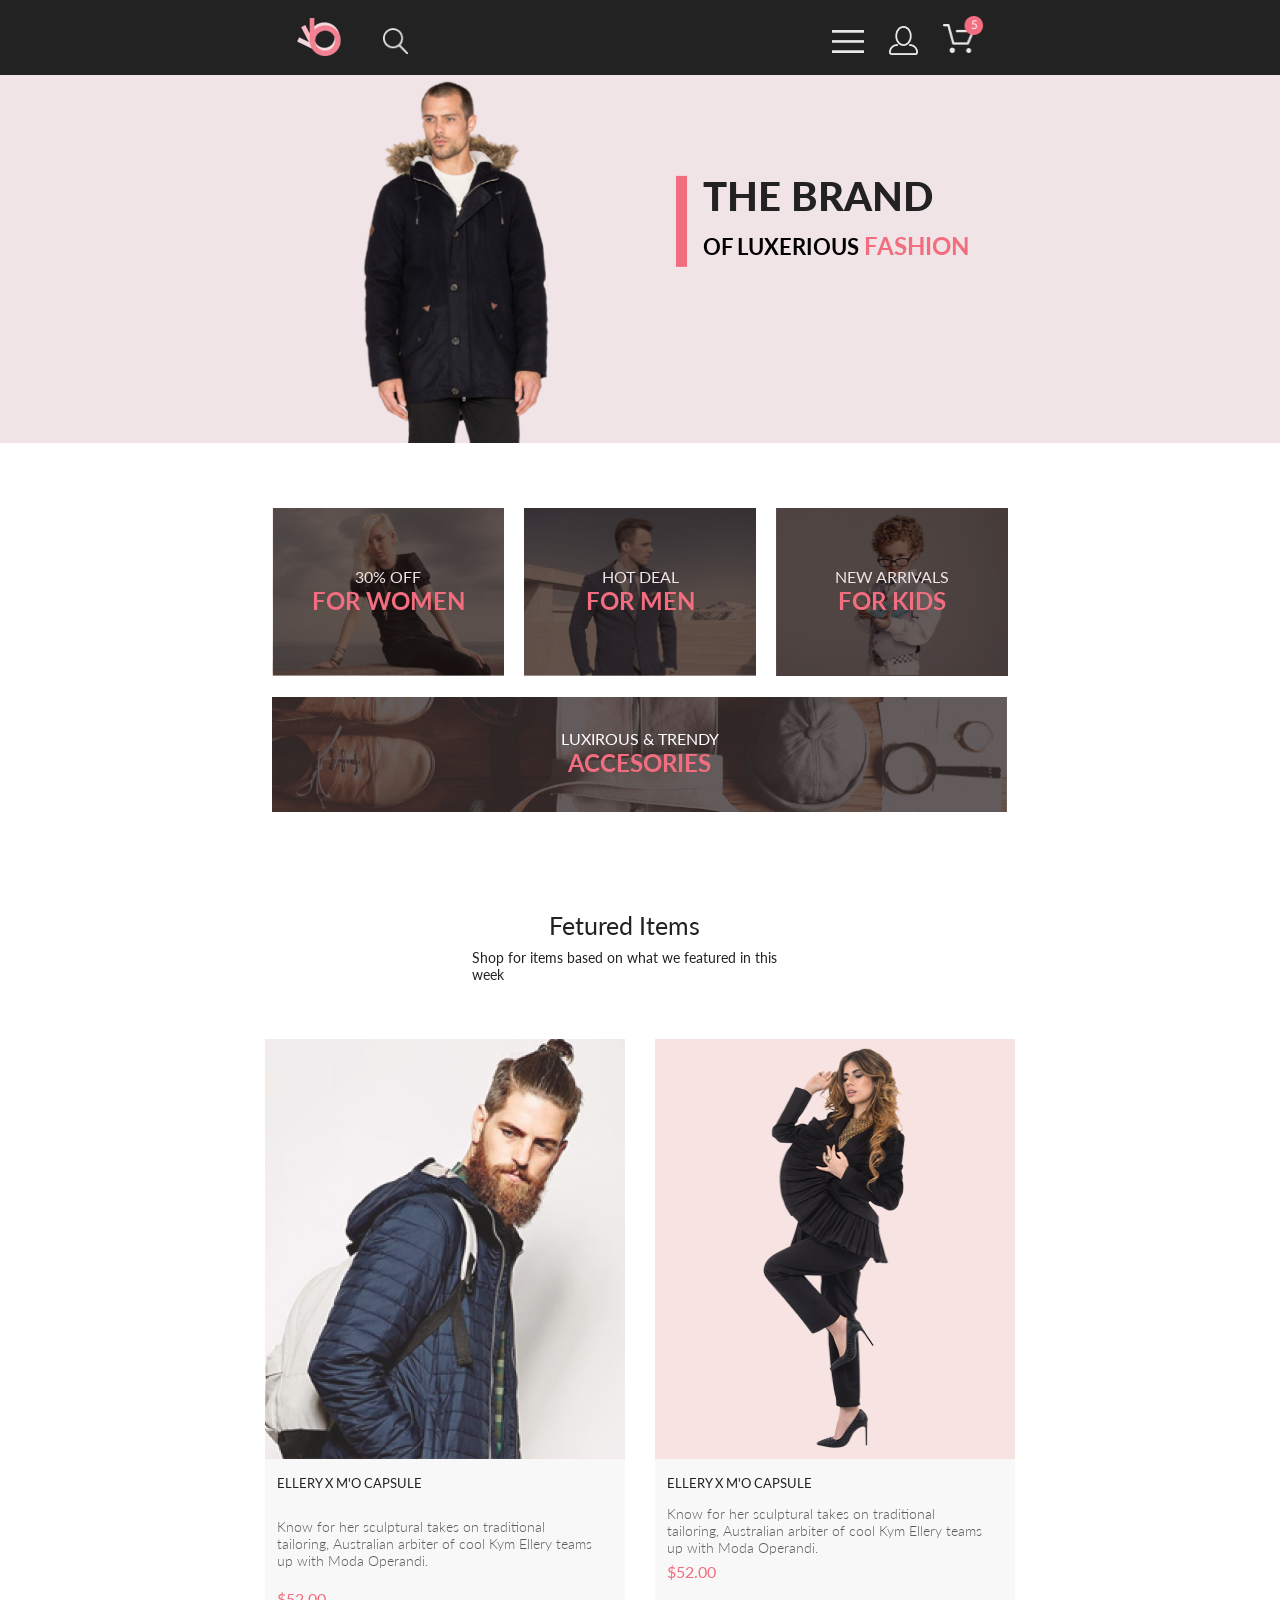
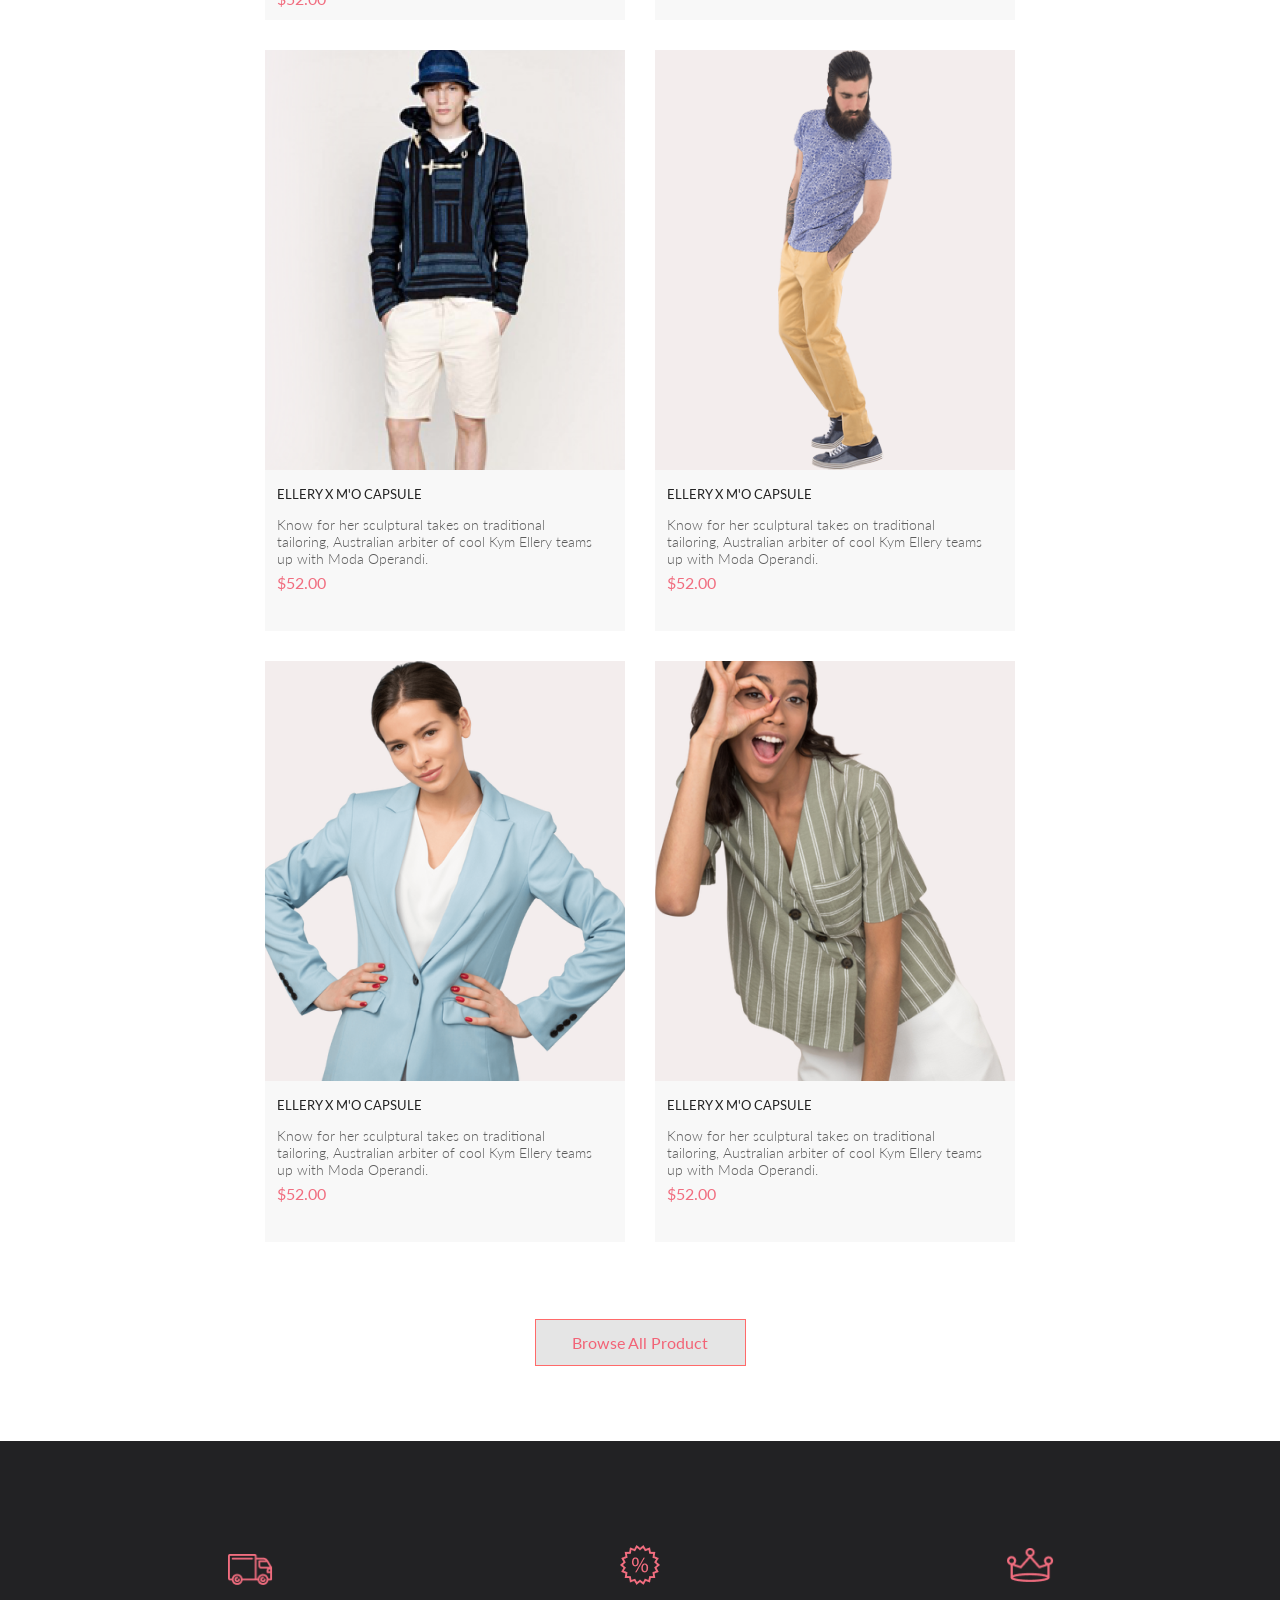
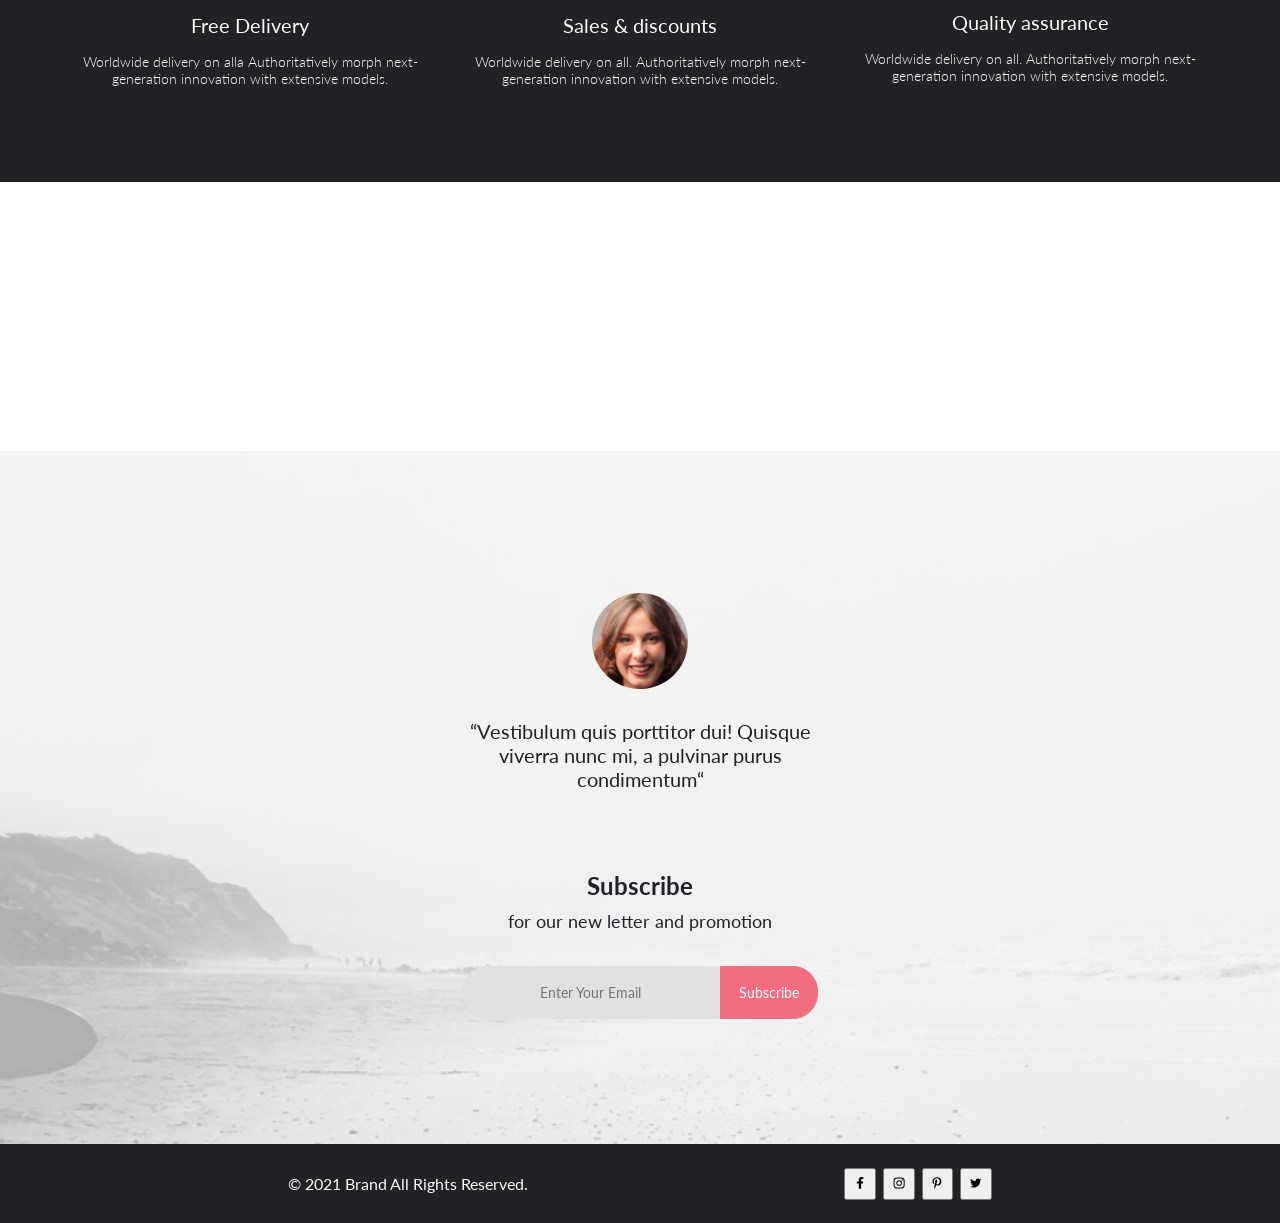
==== commit 4b7dc6f2: "Доработала код scss" ====
--- a/html/index.html
+++ b/html/index.html
@@ -3,12 +3,10 @@
 <head>
     <meta charset="UTF-8">
     <title>Shop</title>
+    <link rel="stylesheet" type="text/css" href="./css/header.css" />
+    <link rel="stylesheet" type="text/css" href="./css/main.css" />
+    <link rel="stylesheet" type="text/css" href="./css/normalize.css" />
 </head>
-<style>
-    @import "css/header.css";
-    @import "css/main.css";
-    @import "css/normalize.css";
-</style>
 <body class="class-body">
 
 <header class="header">
@@ -43,25 +41,25 @@
 
     <div class="main__advertisement">
         <div class="main-advertisement__item women-background">
-            <div class="item__text">
+            <div class="item-text">
                 <span class="item-text__title">30% off</span>
                 <span class="item-text__who">for women</span>
             </div>
         </div>
         <div class="main-advertisement__item men-background">
-            <div class="item__text">
+            <div class="item-text">
                 <span class="item-text__title">hot deal</span>
                 <span class="item-text__who">for men</span>
             </div>
         </div>
         <div class="main-advertisement__item kids-background">
-            <div class="item__text">
+            <div class="item-text">
                 <span class="item-text__title">new arrivals</span>
                 <span class="item-text__who">for kids</span>
             </div>
         </div>
         <div class="img-background-accesories">
-            <div class="item__text">
+            <div class="item-text">
                 <span class="accessories-text__title">luxirous & trendy</span>
                 <span class="accessories-text__content">accesories</span>
             </div>
@@ -69,9 +67,9 @@
     </div>
 
     <div class="main__block-with-shares">
-        <div class="block-with-shares__text">
-            <span class="shares-text__title">Fetured Items</span>
-            <span class="shares-text__content">Shop for items based on what we featured in this week</span>
+        <div class="block-with-shares-text">
+            <span class="block-with-shares-text__title">Fetured Items</span>
+            <span class="block-with-shares-text__content">Shop for items based on what we featured in this week</span>
         </div>
         <div class="container">
             <div class="container__img">
@@ -81,7 +79,7 @@
                         <span class="container-btn-buy__text">Add to Cart</span>
                     </button>
                     <img class="container-img__picture" src="image/men-container-1.png">
-                    <div class="container__texts">
+                    <div class="container-texts">
                         <h3 class="container-texts__first">ellery x m'o capsule</h3>
                         <h3 class="container-texts__two">Know for her sculptural takes on traditional tailoring,
                             Australian arbiter of cool Kym Ellery teams up with Moda Operandi.</h3>
@@ -168,7 +166,7 @@
         <button class="btn" type="button">Browse All Product</button>
     </div>
     <div class="other">
-        <div class="other__background">
+        <div class="other-background">
             <div class="other-background__blocks">
                 <img class="img-car" src="image/car.png">
                 <span class="other-background__text-title">Free Delivery</span>
@@ -187,11 +185,11 @@
         </div>
     </div>
     <div class="subscribe">
-        <div class="subscribe__message">
+        <div class="subscribe-message">
             <img class="subscribe-message__women" src="image/subscribe-women.png">
             <span class="subscribe-message__text">“Vestibulum quis porttitor dui! Quisque viverra nunc mi, a pulvinar purus condimentum“</span>
         </div>
-        <div class="subscribe__btn-input">
+        <div class="subscribe-btn-input">
             <span class="subscribe-btn-input__text-first">Subscribe</span>
             <span class="subscribe-btn-input__text-two">for our new letter and promotion</span>
             <div class="input-btn">
--- a/html/css/header.css
+++ b/html/css/header.css
@@ -0,0 +1,69 @@
+.header {
+  width: 100%;
+}
+.header__background {
+  display: flex;
+  height: 75px;
+  background-color: #222222;
+  align-items: center;
+  justify-content: center;
+  gap: 859px;
+}
+.header__logo-and-search {
+  display: flex;
+  flex-direction: row;
+  align-items: center;
+  gap: 41px;
+  position: relative;
+  bottom: 1px;
+}
+.header__menu-profile-basket {
+  display: flex;
+  flex-direction: row;
+  align-items: center;
+  gap: 33px;
+  position: relative;
+  top: 4px;
+}
+
+.logo {
+  width: 44px;
+  height: 38px;
+}
+
+.search {
+  margin-top: 10px;
+  width: 26px;
+  height: 27px;
+}
+
+.menu {
+  width: 32px;
+  height: 23px;
+}
+
+.profile {
+  width: 29px;
+  height: 29px;
+  position: relative;
+  bottom: 1px;
+}
+
+.basket {
+  width: 41px;
+  height: 37px;
+  position: relative;
+  bottom: 5px;
+}
+
+@media screen and (min-width: 768px) and (max-width: 1600px) {
+  .header__background {
+    min-width: 768px;
+    gap: 424px;
+  }
+  .header__menu-profile-basket {
+    gap: 25px;
+  }
+}
+
+/*# sourceMappingURL=header.css.map */
--- a/html/css/main.css
+++ b/html/css/main.css
@@ -0,0 +1,641 @@
+@import url("https://fonts.googleapis.com/css2?family=Lato:ital,wght@0,100;0,300;0,400;0,700;0,900;1,100;1,300;1,400;1,700;1,900&display=swap");
+.class-body {
+  width: 100%;
+  margin: 0 auto;
+  font-family: Lato;
+  font-style: normal;
+  display: flex;
+  flex-direction: column;
+  align-items: center;
+  text-transform: uppercase;
+}
+
+.main {
+  width: 100%;
+  min-width: 1600px;
+  display: flex;
+  flex-direction: column;
+  align-items: center;
+}
+.main__men-and-text {
+  background-color: #F1E4E6;
+  height: 764px;
+  width: 100%;
+  display: flex;
+  align-items: flex-start;
+  justify-content: center;
+  flex-direction: row;
+  gap: 63px;
+}
+.main__advertisement {
+  display: flex;
+  flex-direction: row;
+  align-items: flex-start;
+  width: 1140px;
+  height: 470px;
+  gap: 30px;
+  flex-wrap: wrap;
+  margin-top: 65px;
+}
+.main__block-with-shares {
+  display: flex;
+  flex-direction: column;
+  align-items: center;
+  gap: 48px;
+  width: 1140px;
+}
+
+.men {
+  width: 801px;
+  height: 764px;
+}
+
+.text-and-stick {
+  display: flex;
+  flex-direction: row;
+  width: 505px;
+  height: 93px;
+  position: relative;
+  top: 289px;
+  gap: 16px;
+}
+
+.text-name {
+  width: 500px;
+  height: 93px;
+  position: relative;
+  bottom: 5px;
+}
+.text-name__title {
+  color: #222222;
+  font-weight: 900;
+  font-size: 48px;
+  line-height: 58px;
+  letter-spacing: 0;
+}
+.text-name__body-first {
+  font-weight: 700;
+  font-size: 31px;
+  line-height: 37px;
+  letter-spacing: 0;
+}
+.text-name__body-two {
+  font-weight: 700;
+  font-size: 37px;
+  line-height: 45px;
+  letter-spacing: 0;
+  color: #F16D7F;
+}
+
+/*block block-advertisement*/
+.main-advertisement__item {
+  width: 360px;
+  height: 260px;
+  display: flex;
+  align-items: center;
+  justify-content: center;
+}
+
+.women-background {
+  background-image: url("../image/women.png");
+}
+
+.men-background {
+  background-image: url("../image/men-2.jpg");
+}
+
+.kids-background {
+  background-image: url("../image/kids.png");
+}
+
+.item-text {
+  width: 180px;
+  height: 50px;
+  display: flex;
+  flex-direction: column;
+  flex-wrap: nowrap;
+}
+.item-text__title {
+  color: #F1E4E6;
+  font-weight: 400;
+  font-size: 16px;
+  line-height: 19px;
+  text-align: center;
+}
+.item-text__who {
+  color: #F16D7F;
+  font-weight: 700;
+  font-size: 24px;
+  line-height: 29px;
+  text-align: center;
+}
+
+.img-background-accesories {
+  background-image: url("../image/accesories.png");
+  width: 1140px;
+  height: 180px;
+  display: flex;
+  align-items: center;
+  justify-content: center;
+}
+
+.accessories-text__title {
+  color: #FFFFFF;
+  font-weight: 400;
+  font-size: 16px;
+  line-height: 19px;
+  text-align: center;
+}
+
+.accessories-text__content {
+  font-weight: 700;
+  font-size: 24px;
+  line-height: 29px;
+  text-align: center;
+  color: #F16D7F;
+}
+
+/*block-with-shares*/
+.block-with-shares-text {
+  display: flex;
+  flex-direction: column;
+  align-items: center;
+  gap: 6px;
+}
+.block-with-shares-text__title {
+  width: 182px;
+  height: 36px;
+  font-size: 25px;
+  font-weight: 400;
+  color: #222222;
+  line-height: 36px;
+  position: relative;
+  margin-top: 96px;
+  text-transform: none;
+}
+.block-with-shares-text__content {
+  width: 336px;
+  height: 17px;
+  font-weight: 400;
+  font-size: 14px;
+  color: #222222;
+  line-height: 17px;
+  text-transform: none;
+}
+
+.container {
+  display: flex;
+  flex-flow: row wrap;
+  justify-content: center;
+  gap: 30px;
+  width: 100%;
+}
+.container__img {
+  display: flex;
+  justify-content: center;
+  align-items: flex-start;
+  width: 360px;
+  height: 581px;
+}
+.container__background {
+  background-color: #F8F8F8;
+  width: 360px;
+  height: 581px;
+}
+.container__btn-buy {
+  background: rgba(58, 56, 56, 0.86);
+  color: #FFFFFF;
+  transition: all 0.2s linear;
+  width: 138px;
+  height: 43px;
+  display: none;
+  gap: 12px;
+  justify-content: center;
+  align-items: center;
+  filter: brightness(0);
+  position: absolute;
+  z-index: 1;
+  margin-top: 150px;
+  margin-left: 120px;
+}
+
+.container__img:hover button {
+  display: block;
+  transition: all 0.3s;
+  filter: brightness(1);
+}
+
+.container__btn-buy:hover {
+  background-color: #F16D7F;
+}
+
+.container-btn-buy__basket {
+  width: 26px;
+  height: 24px;
+  color: #FFFFFF;
+  margin-top: 5px;
+  margin-right: 5px;
+}
+
+.container-btn-buy__text {
+  width: 72px;
+  height: 17px;
+  font-weight: 400;
+  font-size: 16px;
+  line-height: 17px;
+  text-align: center;
+  color: #FFFFFF;
+  position: relative;
+  bottom: 5px;
+}
+
+.container-img__picture {
+  width: 360px;
+  height: 420px;
+  transition: all 0.2s;
+}
+
+.container-img__picture:hover {
+  filter: brightness(50%);
+}
+
+.container-texts {
+  display: flex;
+  flex-direction: column;
+  justify-content: center;
+}
+.container-texts__first {
+  width: 148px;
+  height: 16px;
+  font-size: 13px;
+  line-height: 16px;
+  font-weight: 400;
+  color: #222222;
+  position: relative;
+  left: 12px;
+}
+.container-texts__two {
+  width: 315px;
+  height: 51px;
+  font-weight: 300;
+  font-size: 14px;
+  line-height: 17px;
+  color: #5D5D5D;
+  position: relative;
+  left: 12px;
+  text-transform: none;
+}
+.container-texts__three {
+  width: 52px;
+  height: 19px;
+  font-weight: 400;
+  font-size: 16px;
+  line-height: 19px;
+  color: #F16D7F;
+  position: relative;
+  bottom: 10px;
+  left: 12px;
+}
+
+.btn {
+  width: 211px;
+  height: 47px;
+  background-color: #E5E5E5;
+  color: #F26376;
+  border: 1px solid #FF6A6A;
+  font-weight: 400;
+  font-size: 16px;
+  line-height: 19px;
+  text-align: center;
+  margin-top: 4px;
+  transition: color 0.2s linear;
+}
+
+.btn:hover {
+  background-color: #F16D7F;
+  color: #FFFFFF;
+}
+
+/*block other*/
+.other {
+  margin-top: 96px;
+  width: 100%;
+  height: 341px;
+  flex-direction: column;
+}
+
+.other-background {
+  flex-flow: row nowrap;
+  background-color: #222224;
+  width: 100%;
+  height: 341px;
+  display: flex;
+  align-items: center;
+  justify-content: center;
+  gap: 30px;
+}
+.other-background__blocks {
+  width: 360px;
+  height: 134px;
+  display: flex;
+  flex-direction: column;
+  align-items: center;
+}
+.other-background__text-body {
+  font-size: 14px;
+  line-height: 17px;
+  font-weight: 300;
+  text-align: center;
+  color: #FBFBFB;
+  width: 360px;
+  height: 34px;
+  margin-top: 16px;
+  text-transform: none;
+}
+.other-background__text-title {
+  font-size: 20px;
+  line-height: 24px;
+  font-weight: 400;
+  text-align: center;
+  color: #FBFBFB;
+  width: 180px;
+  height: 24px;
+  margin-top: 28px;
+  text-transform: none;
+}
+
+.img-car {
+  width: 45px;
+  height: 32px;
+  margin-top: 9px;
+}
+
+.img-sale {
+  width: 40px;
+  height: 40px;
+}
+
+.img-assurance {
+  width: 47px;
+  height: 35px;
+  margin-top: 3px;
+}
+
+/*block subscribe*/
+.subscribe {
+  width: 100%;
+  height: 448px;
+  background-image: url("../image/subscribe-background.png");
+  background-repeat: no-repeat;
+  background-size: cover;
+  display: flex;
+  justify-content: center;
+  align-items: center;
+  gap: 224px;
+}
+
+.subscribe-message {
+  display: flex;
+  flex-direction: column;
+  gap: 30px;
+  align-items: center;
+  width: 360px;
+  height: 225px;
+}
+.subscribe-message__women {
+  width: 96px;
+  height: 96px;
+}
+.subscribe-message__text {
+  width: 360px;
+  height: 99px;
+  text-align: center;
+  font-size: 20px;
+  font-weight: 400;
+  line-height: 24px;
+  color: #222224;
+  text-transform: none;
+}
+
+.subscribe-btn-input {
+  display: flex;
+  flex-direction: column;
+  align-items: center;
+  width: 557px;
+  height: 142px;
+}
+.subscribe-btn-input__text-first {
+  font-weight: 700;
+  font-size: 24px;
+  line-height: 40px;
+  text-align: center;
+  color: #222224;
+  text-transform: none;
+}
+.subscribe-btn-input__text-two {
+  font-weight: 400;
+  font-size: 18px;
+  line-height: 30px;
+  text-align: center;
+  color: #222224;
+  text-transform: none;
+}
+
+.input-btn {
+  display: flex;
+  justify-content: center;
+  align-items: center;
+  gap: -10px;
+  width: 356px;
+  height: 49px;
+  margin-top: 32px;
+}
+.input-btn__text {
+  background-color: #E1E1E1;
+  border: 1px solid #E1E1E1;
+  border-radius: 25px 0px 0px 25px;
+  width: 256px;
+  height: 49px;
+  font-size: 14px;
+  font-weight: 400;
+  line-height: 17px;
+  text-align: center;
+}
+.input-btn__button {
+  background-color: #F16D7F;
+  border: 1px solid #F16D7F;
+  border-radius: 0 25px 25px 0;
+  width: 100px;
+  height: 53px;
+  font-size: 14px;
+  font-weight: 400;
+  line-height: 17px;
+  text-align: center;
+  color: #FFFFFF;
+  transition: all 0.2s;
+}
+
+.input-btn__button:hover {
+  background-color: #FFFFFF;
+  color: #F16D7F;
+  border: 1px solid #F16D7F;
+}
+
+.input-btn__text:hover {
+  color: black;
+  background-color: #FFFFFF;
+}
+
+/*footer*/
+.footer {
+  display: flex;
+  align-items: center;
+  justify-content: center;
+  width: 100%;
+  height: 79px;
+  background-color: #222224;
+  gap: 550px;
+}
+
+.footer__text {
+  width: 332px;
+  height: 19px;
+  font-size: 16px;
+  font-weight: 400;
+  line-height: 19px;
+  color: #FBFBFB;
+  text-transform: none;
+}
+
+.footer__link {
+  display: flex;
+  gap: 7px;
+  width: 148px;
+  height: 32px;
+  justify-content: center;
+  align-items: center;
+  transition: all 0.2s;
+}
+
+.footer-link-img__social {
+  width: 12px;
+  height: 12px;
+  filter: brightness(0);
+}
+
+.footer-link-img__social:hover {
+  filter: brightness(1);
+}
+
+.footer-link__img {
+  width: 32px;
+  height: 32px;
+  align-items: center;
+  justify-content: center;
+  filter: brightness(1);
+}
+
+.footer-link__img:hover {
+  background-color: #F16D7F;
+}
+
+@media screen and (min-width: 768px) and (max-width: 1600px) {
+  .main {
+    min-width: 768px;
+    max-width: 1600px;
+  }
+  /*block main-backet*/
+  .main__men-and-text {
+    height: 368px;
+    gap: 35px;
+  }
+  .men {
+    width: 386px;
+    height: 368px;
+  }
+  .text-and-stick {
+    width: 350px;
+    height: 92px;
+    top: 100px;
+  }
+  .text-name {
+    width: 283px;
+    height: 78px;
+    letter-spacing: 0;
+  }
+  .text-name__title {
+    font-size: 40px;
+    line-height: 53px;
+  }
+  .text-name__body-first {
+    font-size: 22px;
+    line-height: 29px;
+  }
+  .text-name__body-two {
+    font-size: 24px;
+    line-height: 45px;
+  }
+  /*block block-advertisement*/
+  .main__advertisement {
+    width: 736px;
+    height: 303px;
+    gap: 20px;
+  }
+  .main-advertisement__item {
+    width: 232px;
+    height: 168px;
+  }
+  .women-background {
+    background-image: url("../image/770px/women.svg");
+  }
+  .men-background {
+    background-image: url("../image/770px/men.svg");
+  }
+  .kids-background {
+    background-image: url("../image/770px/kids.svg");
+  }
+  .item__text {
+    width: 154px;
+    height: 50px;
+  }
+  .img-background-accesories {
+    background-image: url("../image/770px/accesories.svg");
+    width: 735px;
+    height: 116px;
+  }
+  /*block-with-shares*/
+  .main__block-with-shares {
+    gap: 73px;
+    width: 768px;
+  }
+  /*block other*/
+  .other {
+    margin-top: 75px;
+    height: 610px;
+  }
+  .other__background {
+    height: 610px;
+    gap: 48px;
+    flex-flow: column nowrap;
+  }
+  /*block subscribe*/
+  .subscribe {
+    height: 693px;
+    background-position: center;
+    display: flex;
+    flex-flow: column wrap;
+    gap: 48px;
+  }
+  .subscribe-btn-input {
+    height: 137px;
+  }
+  /*footer*/
+  .footer {
+    gap: 305px;
+  }
+  .footer__text {
+    width: 251px;
+  }
+}
+
+/*# sourceMappingURL=main.css.map */
